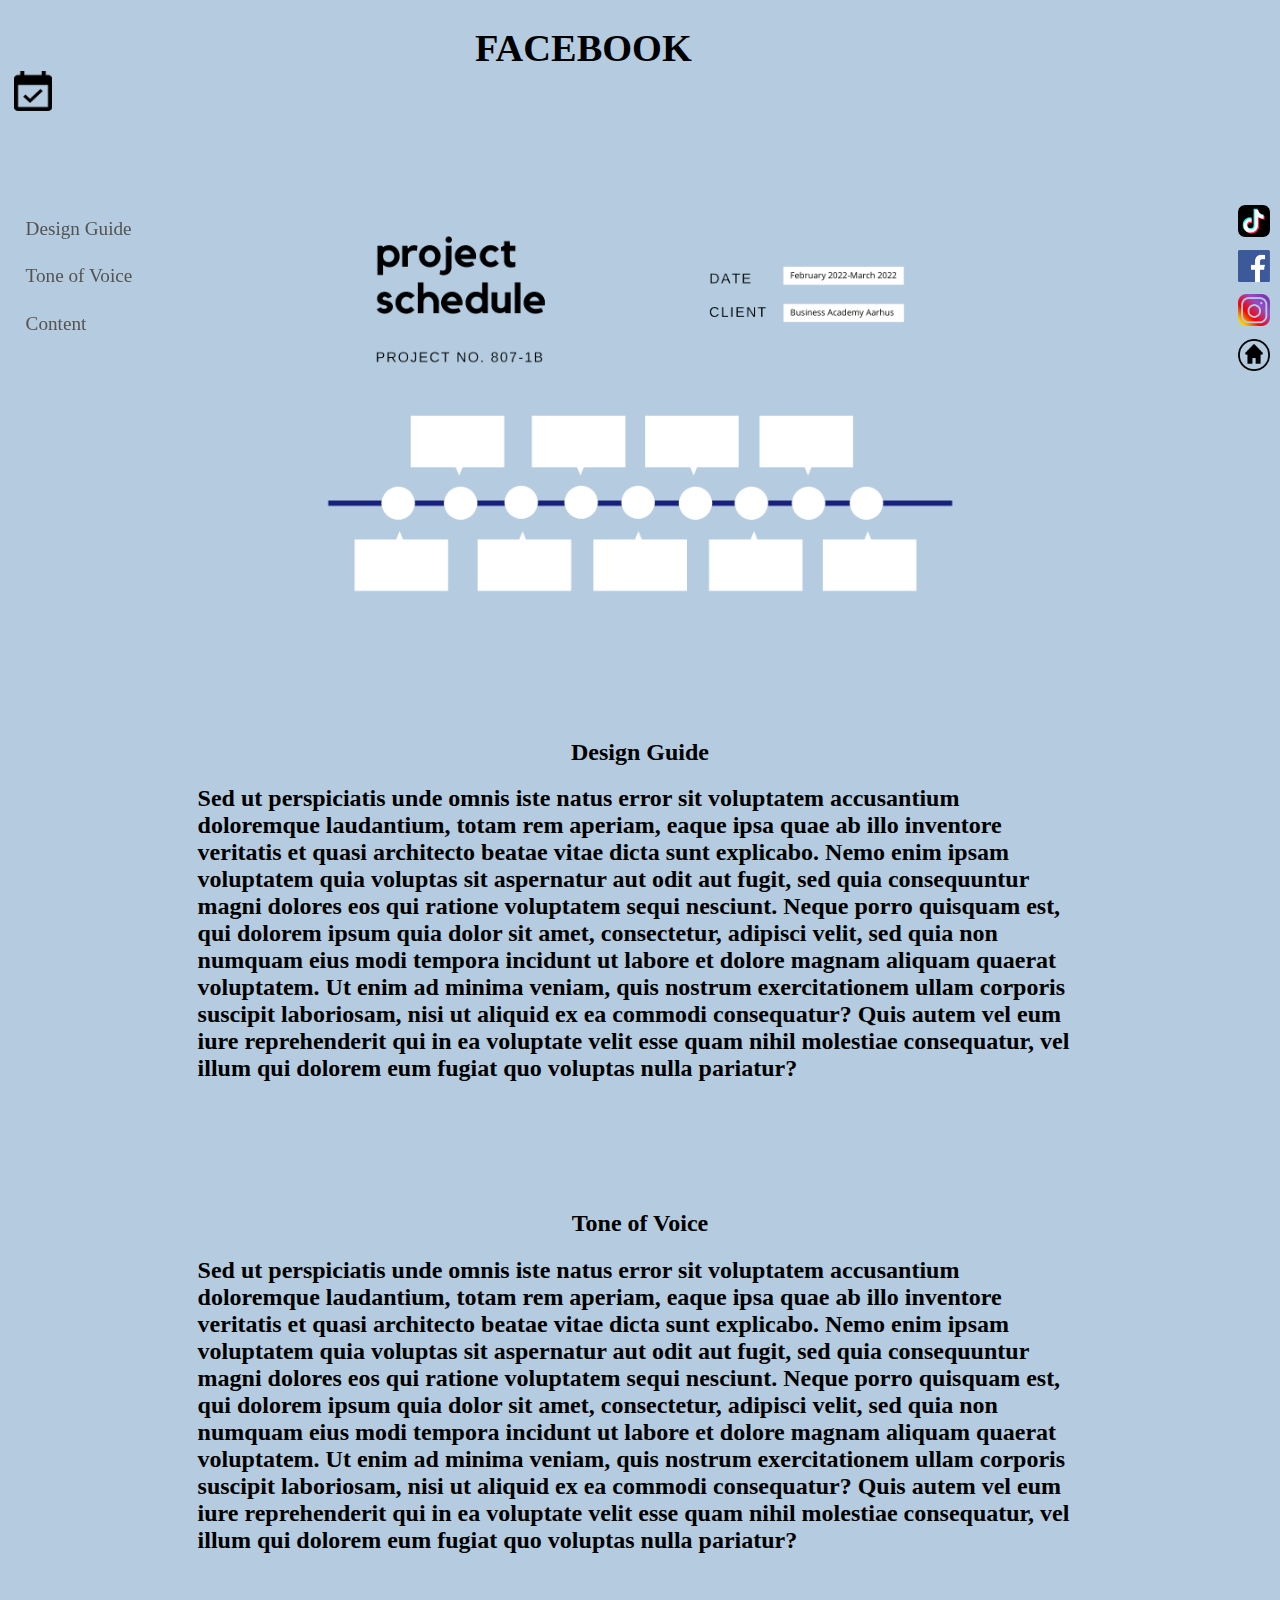
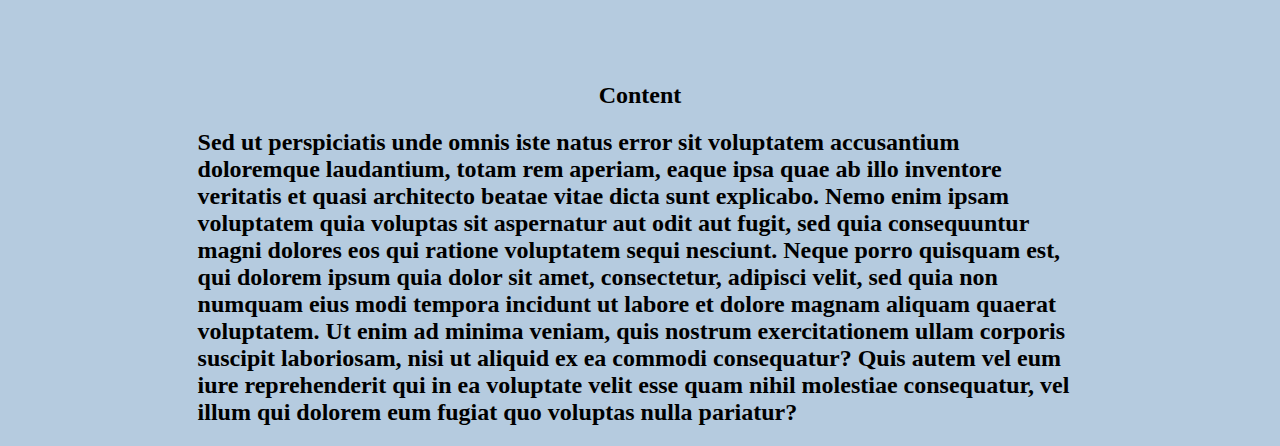
==== facebook.html @ 1687697a "f" ====
<!DOCTYPE html>
<html lang="en">
<head>
    <meta charset="UTF-8">
    <meta http-equiv="X-UA-Compatible" content="IE=edge">
    <meta name="viewport" content="width=device-width, initial-scale=1.0">
    <link rel="stylesheet" href="styles.css">    
    <link rel="stylesheet" href="./Calendar/src/calendarjs.css">
    <title>  FACEBOOK </title>
</head>
<body>
    <nav class="subnav">
        
        <h2 class="title" >FACEBOOK</h2>
    </nav>
    <button id="myBtn" class="calBtn"><img src="./images/calendar1.0.png" alt="Calendar Button" width="38" height="40"></img></button>
    <main>

        <div class="sidenav">
            <a href="#designguide">Design Guide</a>
            <a href="#toneofvoice">Tone of Voice</a>
            <a href="#content">Content</a>
        </div>

        <section id="navbar" class="subnavMainRight">
            <div class="selectorMenuMain">
                <a href="./main.html"><img src="./images/home-button.png" alt="TikTok" width="32" height="32"></a>
                <a href="./instagram.html"><img src="./images/Instagram.png" alt="Instagram" width="32" height="32"></img></a>
                <a href="./facebook.html"><img src="./images/facebook.png" alt="Facebook" width="32" height="32"></img></a>
                <a href="./tiktok.html"><img src="./images/Tiktok.png" alt="TikTok" width="32" height="32"></img></a>                
            </div>
        </section>

        <img class="schedule" src="images/schedule.png" alt="schedule">

        <div id="designguide"> 
            <h2 class="paragraph">Design Guide</h2> 
            <h2>Sed ut perspiciatis unde omnis iste natus error sit voluptatem accusantium doloremque laudantium, totam rem aperiam, eaque ipsa quae ab illo inventore veritatis et quasi architecto beatae vitae dicta sunt explicabo. Nemo enim ipsam voluptatem quia voluptas sit aspernatur aut odit aut fugit, sed quia consequuntur magni dolores eos qui ratione voluptatem sequi nesciunt. Neque porro quisquam est, qui dolorem ipsum quia dolor sit amet, consectetur, adipisci velit, sed quia non numquam eius modi tempora incidunt ut labore et dolore magnam aliquam quaerat voluptatem. Ut enim ad minima veniam, quis nostrum exercitationem ullam corporis suscipit laboriosam, nisi ut aliquid ex ea commodi consequatur? Quis autem vel eum iure reprehenderit qui in ea voluptate velit esse quam nihil molestiae consequatur, vel illum qui dolorem eum fugiat quo voluptas nulla pariatur?</h2>

        </div>


        <div id="toneofvoice">  
            <h2 class="paragraph">Tone of Voice</h2>
            <h2>Sed ut perspiciatis unde omnis iste natus error sit voluptatem accusantium doloremque laudantium, totam rem aperiam, eaque ipsa quae ab illo inventore veritatis et quasi architecto beatae vitae dicta sunt explicabo. Nemo enim ipsam voluptatem quia voluptas sit aspernatur aut odit aut fugit, sed quia consequuntur magni dolores eos qui ratione voluptatem sequi nesciunt. Neque porro quisquam est, qui dolorem ipsum quia dolor sit amet, consectetur, adipisci velit, sed quia non numquam eius modi tempora incidunt ut labore et dolore magnam aliquam quaerat voluptatem. Ut enim ad minima veniam, quis nostrum exercitationem ullam corporis suscipit laboriosam, nisi ut aliquid ex ea commodi consequatur? Quis autem vel eum iure reprehenderit qui in ea voluptate velit esse quam nihil molestiae consequatur, vel illum qui dolorem eum fugiat quo voluptas nulla pariatur?</h2>

        </div>


        <div id="content"> 
            <h2 class="paragraph">Content</h2>
            <h2>Sed ut perspiciatis unde omnis iste natus error sit voluptatem accusantium doloremque laudantium, totam rem aperiam, eaque ipsa quae ab illo inventore veritatis et quasi architecto beatae vitae dicta sunt explicabo. Nemo enim ipsam voluptatem quia voluptas sit aspernatur aut odit aut fugit, sed quia consequuntur magni dolores eos qui ratione voluptatem sequi nesciunt. Neque porro quisquam est, qui dolorem ipsum quia dolor sit amet, consectetur, adipisci velit, sed quia non numquam eius modi tempora incidunt ut labore et dolore magnam aliquam quaerat voluptatem. Ut enim ad minima veniam, quis nostrum exercitationem ullam corporis suscipit laboriosam, nisi ut aliquid ex ea commodi consequatur? Quis autem vel eum iure reprehenderit qui in ea voluptate velit esse quam nihil molestiae consequatur, vel illum qui dolorem eum fugiat quo voluptas nulla pariatur?</h2> 

        </div>

        

    </main>


    <div id="myModal" class="modal">

        <!-- Modal content -->
        <div class="modal-content">
          <div class="modal-header">
            <span class="close">&times;</span>
            <h2>Event Calendar</h2>
          </div>
          <div class="modal-body">
              <img src="./images/calendarpng.png" alt="calendarplan" style="max-width: 100%; padding-bottom: 100px;"></img>
          </div>
        </div>
      
      </div>
    <script src="./script.js"></script> 
</body>
</html>
---- styles.css ----
/* Main Menu */
.selectionMenu{
    display: flex;
    margin-top: 100px;
}

.mainTitle{
    text-align: center;
}

.textBox{
    background-color: blue;
    width: 70%;
    margin-left: auto;
    margin-right: auto;
    margin-top: 10vw;
}
.content{
    text-align: center;
}

.subnavMainRight { 
    height: 100%;
    position: fixed;
    z-index: 1;
    top: 0;
    right: 10px;
    overflow-x: hidden;
    margin-top: 15vw;
}
.selectorMenuMain {
    display: flex;
    flex-direction: column-reverse;
}
.subnavMainRight a {
  margin-top: 1vw;
  color: #535353;
  display: block;
  max-width: 32px;
  max-height: 32px;
}
.calBtn {
  border: none;
  text-decoration: none;
  display: inline-block;
  cursor: pointer;
  background-color: rgb(181, 203, 223);
}
.subnavMainRight a:hover {
  background-color: #691919;
}
/* --------- */

/* Modal Box */
.modal {
    display: none; /* Hidden by default */
    position: fixed; /* Stay in place */
    z-index: 1; /* Sit on top */
    padding-top: 100px; /* Location of the box */
    left: 0;
    top: 0;
    width: 100%; /* Full width */
    height: 100%; /* Full height */
    overflow: auto; /* Enable scroll if needed */
    background-color: rgb(0,0,0); /* Fallback color */
    background-color: rgba(0,0,0,0.4); /* Black w/ opacity */
  }
  
  /* Modal Content */
  .modal-content {
    position: relative;
    background-color: #fefefe;
    margin: auto;
    padding: 0;
    border: 1px solid #888;
    width: 80%;
    box-shadow: 0 4px 8px 0 rgba(0,0,0,0.2),0 6px 20px 0 rgba(0,0,0,0.19);
    -webkit-animation-name: animatetop;
    -webkit-animation-duration: 0.4s;
    animation-name: animatetop;
    animation-duration: 0.4s
  }
  
  /* Add Animation */
  @-webkit-keyframes animatetop {
    from {top:-300px; opacity:0} 
    to {top:0; opacity:1}
  }
  
  @keyframes animatetop {
    from {top:-300px; opacity:0}
    to {top:0; opacity:1}
  }
  
  /* The Close Button */
  .close {
    color: white;
    float: right;
    font-size: 28px;
    font-weight: bold;
  }
  
  .close:hover,
  .close:focus {
    color: #000;
    text-decoration: none;
    cursor: pointer;
  }
  
  .modal-header {
    padding: 2px 16px;
    background-color: #5cb85c;
    color: white;
  }
  
  .modal-body {padding: 2px 16px;}
  
  .modal-footer {
    padding: 2px 16px;
    background-color: #5cb85c;
    color: white;
  }
/* --------- */
/* TEMPLATE SOME */

 body{
    background-color: rgb(181, 203, 223);
}
.subnav {
    display: flex;
    width: 87%;
    margin-left: 2vw;
    margin-top: 2vw;
}

.title {
    margin: auto;
    font-size: 3vw;
}

.icon {
    position: fixed;
}

.schedule {
    width: 50%;
    margin-left: auto;
    margin-right: auto;
    display: block;
    margin-top: 9vw;
}

.paragraph {
    text-align: center;
}

#designguide {
    width: 70%;
    margin-left: auto;
    margin-right: auto;
    margin-top: 10vw;
}

#toneofvoice {
    width: 70%;
    margin-left: auto;
    margin-right: auto;
    margin-top: 10vw;
}

#content {
    width: 70%;
    margin-left: auto;
    margin-right: auto;
    margin-top: 10vw;
}

/* TEMPLATE SOME */




/* SIDENAV */

.sidenav {
    height: 100%;
    position: fixed;
    z-index: 1;
    top: 0;
    left: 0;
    overflow-x: hidden;
    margin-top: 15vw;
  }
  
  .sidenav a {
    padding-top: 2vw;
    padding-left: 2vw;
    text-decoration: none;
    font-size: 1.5vw;
    color: #535353;
    display: block;
  }
  
  .sidenav a:hover {
    color: #f1f1f1;
  }

  /* SIDENAV */
---- Calendar/src/calendarjs.css ----
/*
 * Calendar.js Library v1.4.1
 *
 * Copyright 2021 Bunoon
 * Released under the GNU AGPLv3 license
 */
div.calendar,
div.calendar-tooltip,
div.calendar-tooltip-event,
div.calendar-drop-down-menu,
div.calendar-dialog,
div.calendar-dialog input,
div.calendar-dialog textarea {
  font-family: 'Montserrat', sans-serif;
}

@media screen and (min-width: 451px) {
  div.calendar,
  div.calendar-tooltip,
  div.calendar-tooltip-event,
  div.calendar-drop-down-menu,
  div.calendar-dialog,
  div.calendar-dialog input,
  div.calendar-dialog textarea {
    font-size: 0.9rem;
  }
}

@media screen and (max-width: 450px) {
  div.calendar,
  div.calendar-tooltip,
  div.calendar-tooltip-event,
  div.calendar-drop-down-menu,
  div.calendar-dialog,
  div.calendar-dialog input,
  div.calendar-dialog textarea {
    font-size: 0.7rem;
  }
}

div.calendar div.overlay-shown,
div.calendar-tooltip div.overlay-shown,
div.calendar-tooltip-event div.overlay-shown,
div.calendar-drop-down-menu div.overlay-shown,
div.calendar-dialog div.overlay-shown,
div.calendar-dialog input div.overlay-shown,
div.calendar-dialog textarea div.overlay-shown {
  top: 0 !important;
  visibility: visible !important;
}

div.calendar span.light-title-bar-text,
div.calendar-tooltip span.light-title-bar-text,
div.calendar-tooltip-event span.light-title-bar-text,
div.calendar-drop-down-menu span.light-title-bar-text,
div.calendar-dialog span.light-title-bar-text,
div.calendar-dialog input span.light-title-bar-text,
div.calendar-dialog textarea span.light-title-bar-text {
  font-weight: 300 !important;
}

div.disabled-background {
  top: 0;
  left: 0;
  height: 100%;
  width: 100%;
  z-index: 1000;
  position: fixed;
  background-color: #000000;
  background-color: rgba(0, 0, 0, 0.3);
}

div.disabled-area {
  top: 0;
  left: 0;
  height: 100%;
  width: 100%;
  z-index: 1000;
  position: absolute;
  background-color: #000000;
  background-color: rgba(0, 0, 0, 0.3);
  display: none;
}

div.full-screen-view {
  top: 0;
  left: 0;
  height: 100%;
  width: 100%;
  z-index: 500;
  position: fixed !important;
  border-radius: 0 !important;
  border: none !important;
}

@media screen and (min-width: 451px) {
  div.full-screen-view div.row {
    height: calc((100% - ((1px * 10) + ((10px * 4) + (0.9rem * 2)))) / 6);
  }
}

@media screen and (max-width: 450px) {
  div.full-screen-view div.row {
    height: calc((100% - ((1px * 10) + ((10px * 3) + (0.7rem * 2)))) / 6);
  }
}

div.full-screen-view div.header-days {
  height: auto !important;
}

div.full-screen-view div.plus-x-events {
  display: none !important;
}

div.calendar-date-picker {
  position: relative;
}

div.calendar-date-picker div.calendar-hidden {
  display: none;
}

div.calendar-date-picker div.calendar-shown {
  display: block;
}

div.calendar-date-picker div.calendar {
  font-size: 0.7rem !important;
  position: absolute;
  width: 300px;
  z-index: 1000;
  -webkit-box-shadow: 4px 4px 4px #282828;
          box-shadow: 4px 4px 4px #282828;
}

div.calendar-date-picker div.calendar div.cell {
  padding: 5px !important;
}

div.calendar-date-picker div.calendar div.days div.cell-today {
  background-color: #282828 !important;
  color: #F5F5F5 !important;
}

div.calendar-date-picker div.calendar div.days div.cell:hover {
  cursor: pointer;
  background-color: #a7a7a7;
  -webkit-transition: all 0.3s;
  transition: all 0.3s;
}

div.calendar-date-picker div.calendar div.days div.cell:active {
  -webkit-transition: all .2s;
  transition: all .2s;
  cursor: pointer;
  opacity: 0.4;
}

div.calendar-date-picker div.ib-arrow-expand-left-right-icon {
  display: none !important;
}

/*
    -------------------------------------------------------------------------
    Calendar.js - Layout
    -------------------------------------------------------------------------
*/
div.calendar {
  -moz-user-select: none;
  -webkit-user-select: none;
  -ms-user-select: none;
  -o-user-select: none;
  user-select: none;
  cursor: default;
  border-radius: 0.25rem;
  overflow: hidden;
  width: 100%;
  min-width: 260px;
  border: 1px solid #282828;
  position: relative;
}

div.calendar sup {
  font-size: xx-small;
}

div.calendar p {
  margin-bottom: 0;
}

div.calendar div.focused-event {
  -webkit-animation: focused-event-effect 2s infinite;
          animation: focused-event-effect 2s infinite;
}

div.calendar div.header-days {
  font-weight: 900 !important;
  background-color: #E0E0E0 !important;
  color: #282828 !important;
  text-transform: uppercase;
}

div.calendar div.weekend-day {
  background-color: #E0E0E0;
}

div.calendar div.drag-over {
  background-color: rgba(135, 206, 250, 0.4) !important;
  -webkit-transition: all 0.2s;
  transition: all 0.2s;
}

div.calendar div.no-events-available-text {
  position: absolute;
  left: 50%;
  top: 50%;
  -webkit-transform: translate(-50%, -50%);
          transform: translate(-50%, -50%);
  text-align: center;
  width: 100%;
  max-width: 300px;
}

div.calendar div.no-events-available-text p {
  margin-top: 0;
  margin-bottom: 10px;
}

div.calendar span.link {
  text-decoration: underline !important;
  color: #2471A3 !important;
}

div.calendar span.link:hover {
  -webkit-transition: all 0.3s;
  transition: all 0.3s;
  cursor: pointer;
  opacity: 0.6;
}

div.calendar span.link:active {
  -webkit-transition: all .2s;
  transition: all .2s;
  cursor: pointer;
  opacity: 0.4;
}

div.calendar div.row {
  border-bottom: 1px solid #B0B0B0;
  display: -ms-flexbox;
  display: -webkit-box;
  display: flex;
  -ms-flex-wrap: nowrap;
  flex-wrap: nowrap;
  font-weight: 300;
  background-color: #F5F5F5;
  color: #282828;
}

div.calendar div.row div.cell-1 {
  width: calc(100% - (20px + 1px));
}

div.calendar div.row div.cell-2 {
  width: calc(100% - (20px + 1px) / 2);
}

div.calendar div.row div.cell-3 {
  width: calc(100% - (20px + 1px) / 3);
}

div.calendar div.row div.cell-4 {
  width: calc(100% - (20px + 1px) / 4);
}

div.calendar div.row div.cell-5 {
  width: calc(100% - (20px + 1px) / 5);
}

div.calendar div.row div.cell-6 {
  width: calc(100% - (20px + 1px) / 6);
}

div.calendar div.row div.cell-7 {
  width: calc(100% - (20px + 1px) / 7);
}

div.calendar div.row div.scrollY {
  overflow-y: auto !important;
}

div.calendar div.row div.cell {
  display: inline-block;
  text-align: center;
  border-right: 1px solid #B0B0B0;
  position: relative;
  overflow: hidden;
  color: #282828;
}

@media screen and (min-width: 451px) {
  div.calendar div.row div.cell {
    padding: 10px;
  }
}

@media screen and (max-width: 450px) {
  div.calendar div.row div.cell {
    padding: 5px;
  }
}

div.calendar div.row div.cell span {
  display: inline-block;
  padding: 4px;
  padding-left: 0px;
  padding-right: 0px;
  border-radius: 0.25rem;
}

div.calendar div.row div.cell span.day-muted {
  opacity: 0.3;
}

div.calendar div.row div.cell span.today, div.calendar div.row div.cell span.first-day {
  padding-left: 7px;
  padding-right: 7px;
}

div.calendar div.row div.cell span.today {
  background-color: #282828 !important;
  color: #F5F5F5 !important;
}

div.calendar div.row div.cell span.first-day {
  background-color: #C8C8C8;
  color: #282828;
}

div.calendar div.row div.cell span.holiday, div.calendar div.row div.cell span.holiday-link, div.calendar div.row div.cell span.month-name, div.calendar div.row div.cell span.blank {
  display: block;
  font-size: xx-small;
}

div.calendar div.row div.cell span.month-name:hover, div.calendar div.row div.cell span.holiday-link:hover {
  text-decoration: underline;
  cursor: pointer;
}

div.calendar div.row div.cell span.blank {
  padding: 0 !important;
}

div.calendar div.row div.cell:last-child {
  border-right: none;
}

@media screen and (min-width: 451px) {
  div.calendar div.row div.cell:hover div.ib-arrow-expand-left-right-icon {
    display: block;
  }
}

@media screen and (max-width: 450px) {
  div.calendar div.row div.cell:hover div.ib-arrow-expand-left-right-icon {
    display: none;
  }
}

div.calendar div.row:last-child {
  border-bottom: none;
}

div.calendar div.ib-arrow-expand-left-right-icon {
  animation: fade-in-effect ease 2s;
  -webkit-animation: fade-in-effect ease 2s;
  -moz-animation: fade-in-effect ease 2s;
  -o-animation: fade-in-effect ease 2s;
  -ms-animation: fade-in-effect ease 2s;
  position: absolute;
  right: 5px;
  top: 5px;
  display: none;
}

/*
    -------------------------------------------------------------------------
    Calendar.js - Layout - Date Header
    -------------------------------------------------------------------------
*/
div.calendar div.header-date {
  font-weight: 900;
  background-color: #282828;
  color: #F5F5F5;
  text-align: center;
  padding-top: 10px;
  padding-bottom: 10px;
  padding-left: 5px;
  padding-right: 5px;
  position: relative;
}

div.calendar div.header-date div.title-container {
  display: inline;
  position: relative;
}

div.calendar div.header-date div.title-container span {
  white-space: nowrap;
  overflow: hidden;
}

div.calendar div.header-date div.title-container span:hover {
  -webkit-transition: all 0.3s;
  transition: all 0.3s;
  cursor: pointer;
  opacity: 0.6;
}

div.calendar div.header-date div.title-container span:active {
  -webkit-transition: all .2s;
  transition: all .2s;
  cursor: pointer;
  opacity: 0.4;
}

div.calendar div.header-date div.title-container div.years-drop-down {
  animation: fade-in-effect ease 0.5s;
  -webkit-animation: fade-in-effect ease 0.5s;
  -moz-animation: fade-in-effect ease 0.5s;
  -o-animation: fade-in-effect ease 0.5s;
  -ms-animation: fade-in-effect ease 0.5s;
  position: absolute;
  width: 240px;
  height: 200px;
  border: 1px solid #282828;
  left: 50%;
  -webkit-transform: translate(-50%);
          transform: translate(-50%);
  background-color: #F5F5F5;
  border-radius: 0.25rem;
  z-index: 1500;
  display: none;
  overflow: hidden;
  font-weight: 500;
}

@media screen and (min-width: 451px) {
  div.calendar div.header-date div.title-container div.years-drop-down {
    top: calc(10px + 0.9rem);
  }
}

@media screen and (max-width: 450px) {
  div.calendar div.header-date div.title-container div.years-drop-down {
    top: calc(10px + 0.7rem);
  }
}

div.calendar div.header-date div.title-container div.years-drop-down div.contents {
  white-space: pre-line;
  -ms-word-break: break-all;
  word-break: break-all;
  overflow-x: hidden;
  overflow-y: auto;
  width: inherit;
  height: inherit;
  margin-left: 0 !important;
  margin-right: 0 !important;
  margin-top: 0 !important;
  padding: 0 !important;
  background-color: #F5F5F5 !important;
}

div.calendar div.header-date div.title-container div.years-drop-down div.contents div.year {
  display: inline-block;
  color: #282828;
  font-size: 0.75rem;
  margin-right: 5px;
  width: calc(25% - 17px);
  text-align: center;
  margin-top: 5px;
  margin-bottom: 5px;
  border-radius: 0.25rem;
  padding: 3px;
}

div.calendar div.header-date div.title-container div.years-drop-down div.contents div.year:hover {
  background-color: #282828;
  color: #F5F5F5;
  cursor: pointer;
  -webkit-transition: all 0.3s;
  transition: all 0.3s;
}

div.calendar div.header-date div.title-container div.years-drop-down div.contents div.year:active {
  -webkit-transition: all .2s;
  transition: all .2s;
  cursor: pointer;
  opacity: 0.4;
}

div.calendar div.header-date div.title-container div.years-drop-down div.contents div.year-selected {
  background-color: #282828;
  color: #F5F5F5;
}

div.calendar div.header-date div.title-container div.years-drop-down div.contents div.year-has-events {
  background-color: #DCDCDC;
  color: #282828;
}

div.calendar div.header-date div {
  margin-left: 5px;
  margin-right: 5px;
}

div.calendar div.header-date div.ib-arrow-left-full,
div.calendar div.header-date div.ib-pin,
div.calendar div.header-date div.ib-refresh,
div.calendar div.header-date div.ib-search,
div.calendar div.header-date div.ib-octagon-hollow {
  float: left;
}

div.calendar div.header-date div.ib-close,
div.calendar div.header-date div.ib-hamburger,
div.calendar div.header-date div.ib-eye,
div.calendar div.header-date div.ib-arrow-down-full-line,
div.calendar div.header-date div.ib-plus,
div.calendar div.header-date div.ib-arrow-right-full,
div.calendar div.header-date div.ib-arrow-expand-left-right,
div.calendar div.header-date div.ib-arrow-contract-left-right {
  float: right;
}

@media screen and (min-width: 451px) {
  div.calendar div.header-date div.ib-refresh,
  div.calendar div.header-date div.ib-search,
  div.calendar div.header-date div.ib-hamburger,
  div.calendar div.header-date div.ib-eye,
  div.calendar div.header-date div.ib-arrow-down-full-line,
  div.calendar div.header-date div.ib-octagon-hollow {
    display: inline-block;
  }
}

@media screen and (max-width: 450px) {
  div.calendar div.header-date div.ib-refresh,
  div.calendar div.header-date div.ib-search,
  div.calendar div.header-date div.ib-hamburger,
  div.calendar div.header-date div.ib-eye,
  div.calendar div.header-date div.ib-arrow-down-full-line,
  div.calendar div.header-date div.ib-octagon-hollow {
    display: none !important;
  }
}

/*
    -------------------------------------------------------------------------
    Calendar.js - Day Events
    -------------------------------------------------------------------------
*/
div.calendar div.row div.cell div.event {
  border-radius: 0.25rem;
  background-color: #484848;
  padding: 3px;
  color: #F5F5F5;
  margin-top: 5px;
  margin-bottom: 5px;
  border-left: 7px solid #282828;
  white-space: nowrap;
  overflow: hidden;
  text-overflow: ellipsis;
}

@media screen and (min-width: 451px) {
  div.calendar div.row div.cell div.event {
    font-size: 0.7rem !important;
  }
}

@media screen and (max-width: 450px) {
  div.calendar div.row div.cell div.event {
    font-size: 0.5rem !important;
  }
}

div.calendar div.row div.cell div.event:last-child {
  margin-bottom: 0;
}

div.calendar div.row div.cell div.event div.ib-refresh-small {
  margin-right: 5px;
}

div.calendar div.row div.cell div.event-circle {
  display: inline-block;
  border-radius: 50% !important;
  border-left: none !important;
  height: 5px;
  width: 5px;
  margin-left: 2.5px;
  margin-right: 2.5px;
}

div.calendar div.row div.cell div.event-circle:last-child {
  margin-bottom: 5;
}

div.calendar div.row div.cell div.expired {
  opacity: 0.7;
}

div.calendar div.row div.cell div.all-day {
  background-color: #1b3752 !important;
}

div.calendar div.row div.cell div.plus-x-events {
  font-size: smaller;
  text-align: center;
  margin-top: 10px;
}

div.calendar div.row div.cell div.plus-x-events:hover {
  -webkit-transition: all 0.3s;
  transition: all 0.3s;
  cursor: pointer;
  opacity: 0.6;
  text-decoration: underline;
}

div.calendar div.row div.cell div.plus-x-events:active {
  -webkit-transition: all .2s;
  transition: all .2s;
  cursor: pointer;
  opacity: 0.4;
}

/*
    -------------------------------------------------------------------------
    Calendar.js - Full Day View
    -------------------------------------------------------------------------
*/
div.calendar div.full-day-view {
  top: -100%;
  left: 0;
  height: 100%;
  width: 100%;
  position: absolute;
  z-index: 2;
  background-color: #F5F5F5;
  -webkit-transition: all 0.3s;
  transition: all 0.3s;
  visibility: hidden;
}

div.calendar div.full-day-view div.ib-search {
  float: right !important;
}

div.calendar div.full-day-view span.holiday {
  font-weight: 300 !important;
}

div.calendar div.full-day-view div.title-bar {
  width: calc(100% - 10px - 5px);
  display: inline-block;
  padding-top: 10px;
  padding-bottom: 10px;
  padding-left: 10px;
  padding-right: 5px;
  background-color: #282828;
  color: #F5F5F5;
}

div.calendar div.full-day-view div.title-bar div {
  margin-left: 5px;
  margin-right: 5px;
}

div.calendar div.full-day-view div.title-bar div.title {
  font-weight: 900 !important;
  float: left;
  margin-left: 0;
}

div.calendar div.full-day-view div.title-bar div.ib-arrow-down-full-line,
div.calendar div.full-day-view div.title-bar div.ib-plus,
div.calendar div.full-day-view div.title-bar div.ib-close,
div.calendar div.full-day-view div.title-bar div.ib-arrow-left-full,
div.calendar div.full-day-view div.title-bar div.ib-arrow-right-full,
div.calendar div.full-day-view div.title-bar div.ib-arrow-expand-left-right,
div.calendar div.full-day-view div.title-bar div.ib-arrow-contract-left-right,
div.calendar div.full-day-view div.title-bar div.ib-pin {
  float: right;
}

@media screen and (min-width: 451px) {
  div.calendar div.full-day-view div.title-bar div.ib-arrow-down-full-line,
  div.calendar div.full-day-view div.title-bar div.ib-arrow-left-full,
  div.calendar div.full-day-view div.title-bar div.ib-arrow-right-full,
  div.calendar div.full-day-view div.title-bar div.ib-arrow-expand-left-right,
  div.calendar div.full-day-view div.title-bar div.ib-arrow-contract-left-right {
    display: inline-block;
  }
}

@media screen and (max-width: 450px) {
  div.calendar div.full-day-view div.title-bar div.ib-arrow-down-full-line,
  div.calendar div.full-day-view div.title-bar div.ib-arrow-left-full,
  div.calendar div.full-day-view div.title-bar div.ib-arrow-right-full,
  div.calendar div.full-day-view div.title-bar div.ib-arrow-expand-left-right,
  div.calendar div.full-day-view div.title-bar div.ib-arrow-contract-left-right {
    display: none !important;
  }
}

div.calendar div.full-day-view div.contents {
  display: inline-block;
  position: relative;
  overflow-x: hidden;
  overflow-y: auto;
  width: 100%;
  padding: 0 !important;
}

div.calendar div.full-day-view div.contents div.content-events-all-day {
  position: relative;
  border-bottom: 1px solid #282828;
  overflow: hidden;
}

div.calendar div.full-day-view div.contents div.content-events-all-day div.all-day-text {
  width: 70px;
  padding: 10px;
  background-color: #F5F5F5;
  color: #282828;
  border-right: 1px solid #282828;
  position: absolute;
  left: 0;
  top: 0;
  height: 100%;
}

div.calendar div.full-day-view div.contents div.content-events-all-day div.event {
  position: static !important;
  margin-left: 100px !important;
  margin-top: 10px;
  margin-bottom: 10px;
}

div.calendar div.full-day-view div.contents div.contents-events {
  position: relative;
}

div.calendar div.full-day-view div.contents div.contents-events div.time-arrow {
  position: absolute;
  width: calc(100% - 70px - (10px * 2) - 1px);
  left: 91px;
  top: 0;
  z-index: 10;
  height: 12px;
  display: none;
}

div.calendar div.full-day-view div.contents div.contents-events div.time-arrow div.arrow-left {
  width: 0;
  height: 0;
  border-top: 6px solid transparent;
  border-bottom: 6px solid transparent;
  border-right: 12px solid #2471A3;
}

div.calendar div.full-day-view div.contents div.contents-events div.time-arrow div.line {
  background-color: #2471A3;
  position: absolute;
  left: 12px;
  top: 3px;
  height: 6px;
  width: 100%;
}

div.calendar div.full-day-view div.contents div.contents-events div.hour {
  background-color: #F5F5F5;
  border-bottom: 1px solid #282828;
  position: relative;
}

div.calendar div.full-day-view div.contents div.contents-events div.hour:before {
  border-bottom: 1px dashed #A8A8A8;
  width: calc(100% - (70px + 20px));
  height: 54px;
  content: '';
  display: block;
  position: absolute;
  top: 0;
  left: 90px;
}

div.calendar div.full-day-view div.contents div.contents-events div.hour div.hour-text {
  width: 70px;
  height: 35px;
  padding: 10px;
  background-color: #F5F5F5;
  color: #282828;
  border-right: 1px solid #282828;
}

div.calendar div.full-day-view div.contents div.contents-events div.hour div.hour-text:nth-child(odd) {
  background-color: #282828;
  color: #F5F5F5;
}

div.calendar div.full-day-view div.contents div.contents-events div.hour:nth-child(odd) {
  background-color: #E0E0E0;
}

div.calendar div.full-day-view div.contents div.contents-events div.hour:last-child {
  border-bottom: none;
}

@media screen and (min-width: 451px) {
  div.calendar div.full-day-view div.contents {
    height: calc(100% - ((10px * 2) + 0.9rem));
  }
}

@media screen and (max-width: 450px) {
  div.calendar div.full-day-view div.contents {
    height: calc(100% - ((10px * 2) + 0.7rem));
  }
}

div.calendar div.full-day-view div.contents div.expired {
  opacity: 0.7;
}

div.calendar div.full-day-view div.contents div.all-day {
  background-color: #1b3752 !important;
}

div.calendar div.full-day-view div.contents div.event {
  white-space: pre-line;
  -ms-word-break: break-all;
  word-break: break-all;
  border-radius: 0.25rem;
  background-color: #484848;
  padding: 10px;
  color: #F5F5F5;
  margin-bottom: 10px;
  margin-left: 10px;
  margin-right: 10px;
  border-left: 7px solid #282828;
}

div.calendar div.full-day-view div.contents div.event div {
  margin-bottom: 5px;
}

div.calendar div.full-day-view div.contents div.event div:last-child {
  margin-bottom: 0;
}

div.calendar div.full-day-view div.contents div.event div.title {
  font-weight: 900;
}

div.calendar div.full-day-view div.contents div.event div.date,
div.calendar div.full-day-view div.contents div.event div.duration,
div.calendar div.full-day-view div.contents div.event div.description,
div.calendar div.full-day-view div.contents div.event div.location,
div.calendar div.full-day-view div.contents div.event div.repeats {
  font-size: smaller;
  font-weight: 300;
}

div.calendar div.full-day-view div.contents div.event div.ib-refresh-medium {
  margin-right: 5px;
}

div.calendar div.full-day-view div.contents:last-child {
  margin-bottom: 0;
}

div.calendar div.full-day-view div.contents div.event {
  position: absolute;
  margin-left: 0;
  margin-right: 0;
  width: calc(100% - 70px - (10px * 6) - (10px / 2));
  left: 100px;
  overflow: hidden;
}

/*
    -------------------------------------------------------------------------
    Calendar.js - All Events View
    -------------------------------------------------------------------------
*/
div.calendar div.list-all-events-view {
  top: -100%;
  left: 0;
  height: 100%;
  width: 100%;
  position: absolute;
  z-index: 1;
  background-color: #F5F5F5;
  -webkit-transition: all 0.3s;
  transition: all 0.3s;
  visibility: hidden;
}

div.calendar div.list-all-events-view div.title-bar {
  width: calc(100% - 10px - 5px);
  display: inline-block;
  padding-top: 10px;
  padding-bottom: 10px;
  padding-left: 10px;
  padding-right: 5px;
  background-color: #282828;
  color: #F5F5F5;
}

div.calendar div.list-all-events-view div.title-bar div {
  margin-left: 5px;
  margin-right: 5px;
}

div.calendar div.list-all-events-view div.title-bar div.title {
  font-weight: 900 !important;
  float: left;
  margin-left: 0;
}

div.calendar div.list-all-events-view div.title-bar div.ib-arrow-down-full-line,
div.calendar div.list-all-events-view div.title-bar div.ib-plus,
div.calendar div.list-all-events-view div.title-bar div.ib-close,
div.calendar div.list-all-events-view div.title-bar div.ib-arrow-left-full,
div.calendar div.list-all-events-view div.title-bar div.ib-arrow-right-full,
div.calendar div.list-all-events-view div.title-bar div.ib-arrow-expand-left-right,
div.calendar div.list-all-events-view div.title-bar div.ib-arrow-contract-left-right,
div.calendar div.list-all-events-view div.title-bar div.ib-pin {
  float: right;
}

@media screen and (min-width: 451px) {
  div.calendar div.list-all-events-view div.title-bar div.ib-arrow-down-full-line,
  div.calendar div.list-all-events-view div.title-bar div.ib-arrow-left-full,
  div.calendar div.list-all-events-view div.title-bar div.ib-arrow-right-full,
  div.calendar div.list-all-events-view div.title-bar div.ib-arrow-expand-left-right,
  div.calendar div.list-all-events-view div.title-bar div.ib-arrow-contract-left-right {
    display: inline-block;
  }
}

@media screen and (max-width: 450px) {
  div.calendar div.list-all-events-view div.title-bar div.ib-arrow-down-full-line,
  div.calendar div.list-all-events-view div.title-bar div.ib-arrow-left-full,
  div.calendar div.list-all-events-view div.title-bar div.ib-arrow-right-full,
  div.calendar div.list-all-events-view div.title-bar div.ib-arrow-expand-left-right,
  div.calendar div.list-all-events-view div.title-bar div.ib-arrow-contract-left-right {
    display: none !important;
  }
}

div.calendar div.list-all-events-view div.ib-search {
  float: right !important;
}

div.calendar div.list-all-events-view div.contents {
  display: inline-block;
  padding: 10px;
  position: relative;
  overflow-x: hidden;
  overflow-y: auto;
  width: calc(100% - (10px * 2));
}

@media screen and (min-width: 451px) {
  div.calendar div.list-all-events-view div.contents {
    height: calc(100% - ((10px * 4) + 0.9rem) - 1px);
  }
}

@media screen and (max-width: 450px) {
  div.calendar div.list-all-events-view div.contents {
    height: calc(100% - ((10px * 4) + 0.7rem) - 1px);
  }
}

div.calendar div.list-all-events-view div.contents div.month {
  border-radius: 0.25rem;
  border: 1px solid #282828;
  overflow: hidden;
  margin-bottom: 10px;
}

div.calendar div.list-all-events-view div.contents div.month div.header {
  background-color: #282828;
  color: #F5F5F5;
  padding: 10px;
  font-weight: 900;
}

div.calendar div.list-all-events-view div.contents div.month div.header div.ib-arrow-expand-left-right,
div.calendar div.list-all-events-view div.contents div.month div.header div.ib-plus,
div.calendar div.list-all-events-view div.contents div.month div.header div.ib-close {
  float: right;
  margin-left: 10px;
}

div.calendar div.list-all-events-view div.contents div.month div.events {
  margin-top: 10px;
  margin-bottom: 10px;
}

div.calendar div.list-all-events-view div.contents div.month div.events div.expired {
  opacity: 0.7;
}

div.calendar div.list-all-events-view div.contents div.month div.events div.all-day {
  background-color: #1b3752 !important;
}

div.calendar div.list-all-events-view div.contents div.month div.events div.event {
  white-space: pre-line;
  -ms-word-break: break-all;
  word-break: break-all;
  border-radius: 0.25rem;
  background-color: #484848;
  padding: 10px;
  color: #F5F5F5;
  margin-bottom: 10px;
  margin-left: 10px;
  margin-right: 10px;
  border-left: 7px solid #282828;
}

div.calendar div.list-all-events-view div.contents div.month div.events div.event div {
  margin-bottom: 5px;
}

div.calendar div.list-all-events-view div.contents div.month div.events div.event div:last-child {
  margin-bottom: 0;
}

div.calendar div.list-all-events-view div.contents div.month div.events div.event div.title {
  font-weight: 900;
}

div.calendar div.list-all-events-view div.contents div.month div.events div.event div.date,
div.calendar div.list-all-events-view div.contents div.month div.events div.event div.duration,
div.calendar div.list-all-events-view div.contents div.month div.events div.event div.description,
div.calendar div.list-all-events-view div.contents div.month div.events div.event div.location,
div.calendar div.list-all-events-view div.contents div.month div.events div.event div.repeats {
  font-size: smaller;
  font-weight: 300;
}

div.calendar div.list-all-events-view div.contents div.month div.events div.event div.ib-refresh-medium {
  margin-right: 5px;
}

div.calendar div.list-all-events-view div.contents div.month div.events:last-child {
  margin-bottom: 0;
}

div.calendar div.list-all-events-view div.contents div.month:last-child {
  margin-bottom: 0 !important;
}

/*
    -------------------------------------------------------------------------
    Calendar.js - All Week Events View
    -------------------------------------------------------------------------
*/
div.calendar div.list-all-week-events-view {
  top: -100%;
  left: 0;
  height: 100%;
  width: 100%;
  position: absolute;
  z-index: 1;
  background-color: #F5F5F5;
  -webkit-transition: all 0.3s;
  transition: all 0.3s;
  visibility: hidden;
}

div.calendar div.list-all-week-events-view div.title-bar {
  width: calc(100% - 10px - 5px);
  display: inline-block;
  padding-top: 10px;
  padding-bottom: 10px;
  padding-left: 10px;
  padding-right: 5px;
  background-color: #282828;
  color: #F5F5F5;
}

div.calendar div.list-all-week-events-view div.title-bar div {
  margin-left: 5px;
  margin-right: 5px;
}

div.calendar div.list-all-week-events-view div.title-bar div.title {
  font-weight: 900 !important;
  float: left;
  margin-left: 0;
}

div.calendar div.list-all-week-events-view div.title-bar div.ib-arrow-down-full-line,
div.calendar div.list-all-week-events-view div.title-bar div.ib-plus,
div.calendar div.list-all-week-events-view div.title-bar div.ib-close,
div.calendar div.list-all-week-events-view div.title-bar div.ib-arrow-left-full,
div.calendar div.list-all-week-events-view div.title-bar div.ib-arrow-right-full,
div.calendar div.list-all-week-events-view div.title-bar div.ib-arrow-expand-left-right,
div.calendar div.list-all-week-events-view div.title-bar div.ib-arrow-contract-left-right,
div.calendar div.list-all-week-events-view div.title-bar div.ib-pin {
  float: right;
}

@media screen and (min-width: 451px) {
  div.calendar div.list-all-week-events-view div.title-bar div.ib-arrow-down-full-line,
  div.calendar div.list-all-week-events-view div.title-bar div.ib-arrow-left-full,
  div.calendar div.list-all-week-events-view div.title-bar div.ib-arrow-right-full,
  div.calendar div.list-all-week-events-view div.title-bar div.ib-arrow-expand-left-right,
  div.calendar div.list-all-week-events-view div.title-bar div.ib-arrow-contract-left-right {
    display: inline-block;
  }
}

@media screen and (max-width: 450px) {
  div.calendar div.list-all-week-events-view div.title-bar div.ib-arrow-down-full-line,
  div.calendar div.list-all-week-events-view div.title-bar div.ib-arrow-left-full,
  div.calendar div.list-all-week-events-view div.title-bar div.ib-arrow-right-full,
  div.calendar div.list-all-week-events-view div.title-bar div.ib-arrow-expand-left-right,
  div.calendar div.list-all-week-events-view div.title-bar div.ib-arrow-contract-left-right {
    display: none !important;
  }
}

div.calendar div.list-all-week-events-view div.ib-search {
  float: right !important;
}

div.calendar div.list-all-week-events-view div.contents {
  display: inline-block;
  padding: 10px;
  position: relative;
  overflow-x: hidden;
  overflow-y: auto;
  width: calc(100% - (10px * 2));
}

@media screen and (min-width: 451px) {
  div.calendar div.list-all-week-events-view div.contents {
    height: calc(100% - ((10px * 4) + 0.9rem) - 1px);
  }
}

@media screen and (max-width: 450px) {
  div.calendar div.list-all-week-events-view div.contents {
    height: calc(100% - ((10px * 4) + 0.7rem) - 1px);
  }
}

div.calendar div.list-all-week-events-view div.contents div.no-events-text {
  margin-top: 10px;
  margin-bottom: 10px;
  text-align: center;
}

div.calendar div.list-all-week-events-view div.contents div.day {
  border-radius: 0.25rem;
  border: 1px solid #282828;
  overflow: hidden;
  margin-bottom: 10px;
}

div.calendar div.list-all-week-events-view div.contents div.day div.header {
  background-color: #282828;
  color: #F5F5F5;
  padding: 10px;
  font-weight: 900;
}

div.calendar div.list-all-week-events-view div.contents div.day div.header div.ib-arrow-expand-left-right,
div.calendar div.list-all-week-events-view div.contents div.day div.header div.ib-plus,
div.calendar div.list-all-week-events-view div.contents div.day div.header div.ib-close {
  float: right;
  margin-left: 10px;
}

div.calendar div.list-all-week-events-view div.contents div.day div.header div.ib-close {
  display: none;
}

div.calendar div.list-all-week-events-view div.contents div.day div.events {
  margin-top: 10px;
  margin-bottom: 10px;
}

div.calendar div.list-all-week-events-view div.contents div.day div.events div.expired {
  opacity: 0.7;
}

div.calendar div.list-all-week-events-view div.contents div.day div.events div.all-day {
  background-color: #1b3752 !important;
}

div.calendar div.list-all-week-events-view div.contents div.day div.events div.event {
  white-space: pre-line;
  -ms-word-break: break-all;
  word-break: break-all;
  border-radius: 0.25rem;
  background-color: #484848;
  padding: 10px;
  color: #F5F5F5;
  margin-bottom: 10px;
  margin-left: 10px;
  margin-right: 10px;
  border-left: 7px solid #282828;
}

div.calendar div.list-all-week-events-view div.contents div.day div.events div.event div {
  margin-bottom: 5px;
}

div.calendar div.list-all-week-events-view div.contents div.day div.events div.event div:last-child {
  margin-bottom: 0;
}

div.calendar div.list-all-week-events-view div.contents div.day div.events div.event div.title {
  font-weight: 900;
}

div.calendar div.list-all-week-events-view div.contents div.day div.events div.event div.date,
div.calendar div.list-all-week-events-view div.contents div.day div.events div.event div.duration,
div.calendar div.list-all-week-events-view div.contents div.day div.events div.event div.description,
div.calendar div.list-all-week-events-view div.contents div.day div.events div.event div.location,
div.calendar div.list-all-week-events-view div.contents div.day div.events div.event div.repeats {
  font-size: smaller;
  font-weight: 300;
}

div.calendar div.list-all-week-events-view div.contents div.day div.events div.event div.ib-refresh-medium {
  margin-right: 5px;
}

div.calendar div.list-all-week-events-view div.contents div.day div.events:last-child {
  margin-bottom: 0;
}

div.calendar div.list-all-week-events-view div.contents div.day:last-child {
  margin-bottom: 0 !important;
}

/*
    -------------------------------------------------------------------------
    Calendar.js - Dialog - Event Editor
    -------------------------------------------------------------------------
*/
div.event-editor {
  width: calc(100% - (10px * 2));
  max-width: 420px;
  border-radius: 0.25rem;
  background-color: #F5F5F5;
  border: 1px solid #282828;
  position: fixed;
  display: none;
  -webkit-box-shadow: 4px 4px 4px #282828;
          box-shadow: 4px 4px 4px #282828;
  z-index: 1500;
  left: 50%;
  top: 50%;
  -webkit-transform: translate(-50%, -50%);
          transform: translate(-50%, -50%);
}

div.event-editor div.ib-close {
  float: right;
}

div.event-editor div.tab-content {
  height: 245px;
  margin-bottom: 20px;
}

div.event-editor div.view {
  position: relative;
}

div.event-editor div.view div.title-bar {
  -moz-user-select: none;
  -webkit-user-select: none;
  -ms-user-select: none;
  -o-user-select: none;
  user-select: none;
  cursor: default;
  background-color: #282828;
  color: #F5F5F5;
  padding: 10px;
  text-align: center;
  font-weight: 900;
}

div.event-editor div.view div.input-title-container {
  display: -webkit-box;
  display: -ms-flexbox;
  display: flex;
  margin-bottom: 10px;
}

div.event-editor div.view div.input-title-container input[type="text"] {
  -webkit-box-flex: 1;
      -ms-flex-positive: 1;
          flex-grow: 1;
  margin-bottom: 0 !important;
}

div.event-editor div.view div.input-title-container input[type="button"] {
  padding: .375rem .75rem;
  margin-left: 10px;
  line-height: 0;
}

div.event-editor div.view div.contents {
  padding: 10px;
}

div.event-editor div.view input:not([type="button"]),
div.event-editor div.view textarea {
  border: 1px solid #A8A8A8;
  border-radius: 0.25rem;
  outline: none;
  width: 100%;
  padding: .375rem .75rem;
  color: #282828;
  margin-bottom: 10px;
  background-color: #FFFFFF;
  -webkit-transition: all 0.3s;
  transition: all 0.3s;
}

div.event-editor div.view input:not([type="button"]):last-child,
div.event-editor div.view textarea:last-child {
  margin-bottom: 0;
}

div.event-editor div.view input:not([type="button"]):focus,
div.event-editor div.view textarea:focus {
  border: 1px solid #282828 !important;
  -webkit-box-shadow: 0 0 1pt 1pt #282828;
          box-shadow: 0 0 1pt 1pt #282828;
}

div.event-editor div.view input:not([type="button"]):not(:disabled):hover,
div.event-editor div.view textarea:not(:disabled):hover {
  border: 1px solid #282828;
}

div.event-editor div.view input:disabled {
  -moz-user-select: none;
  -webkit-user-select: none;
  -ms-user-select: none;
  -o-user-select: none;
  user-select: none;
  cursor: default;
  background-color: #F5F5F5;
}

div.event-editor div.view textarea {
  height: 90px;
  resize: none;
}

div.event-editor div.view p {
  -moz-user-select: none;
  -webkit-user-select: none;
  -ms-user-select: none;
  -o-user-select: none;
  user-select: none;
  cursor: default;
  margin: 0;
  margin-bottom: 8px;
}

div.event-editor div.view p.error {
  color: #C60000;
  display: none;
  margin-bottom: 20px;
}

div.event-editor div.view div.split input,
div.event-editor div.view div.split select,
div.event-editor div.view div.split div.split-contents,
div.event-editor div.view div.split p {
  width: calc(50% - (10px / 2));
  margin-right: 5px;
  margin-left: 5px;
  display: inline-block;
  vertical-align: top;
}

div.event-editor div.view div.split input:first-child,
div.event-editor div.view div.split select:first-child,
div.event-editor div.view div.split div.split-contents:first-child,
div.event-editor div.view div.split p:first-child {
  margin-left: 0;
}

div.event-editor div.view div.split input:last-child,
div.event-editor div.view div.split select:last-child,
div.event-editor div.view div.split div.split-contents:last-child,
div.event-editor div.view div.split p:last-child {
  margin-right: 0;
}

div.event-editor div.view div.split-margin {
  margin-left: 25px;
}

div.event-editor div.view input[type="button"] {
  -moz-user-select: none;
  -webkit-user-select: none;
  -ms-user-select: none;
  -o-user-select: none;
  user-select: none;
  cursor: default;
  display: inline-block;
  text-align: center;
  vertical-align: middle;
  border: none;
  padding: .255rem .55rem;
  line-height: 1.8;
  border-radius: 0.25rem;
  outline: 0;
  cursor: pointer;
}

div.event-editor div.view input[type="button"]:disabled {
  background-color: #A8A8A8 !important;
  cursor: default !important;
}

div.event-editor div.view input[type="button"].ok {
  color: #F5F5F5;
  background-color: #289345;
}

div.event-editor div.view input[type="button"].ok:not(:disabled):hover {
  -webkit-transition: all 0.3s;
  transition: all 0.3s;
  cursor: pointer;
  opacity: 0.6;
}

div.event-editor div.view input[type="button"].ok:not(:disabled):active {
  -webkit-transition: all .2s;
  transition: all .2s;
  cursor: pointer;
  opacity: 0.4;
}

div.event-editor div.view input[type="button"].cancel {
  color: #F5F5F5;
  background-color: #C60000;
}

div.event-editor div.view input[type="button"].cancel:not(:disabled):hover {
  -webkit-transition: all 0.3s;
  transition: all 0.3s;
  cursor: pointer;
  opacity: 0.6;
}

div.event-editor div.view input[type="button"].cancel:not(:disabled):active {
  -webkit-transition: all .2s;
  transition: all .2s;
  cursor: pointer;
  opacity: 0.4;
}

div.event-editor div.view input[type="button"].remove {
  color: #F5F5F5;
  background-color: #282828;
}

div.event-editor div.view input[type="button"].remove:not(:disabled):hover {
  -webkit-transition: all 0.3s;
  transition: all 0.3s;
  cursor: pointer;
  opacity: 0.6;
}

div.event-editor div.view input[type="button"].remove:not(:disabled):active {
  -webkit-transition: all .2s;
  transition: all .2s;
  cursor: pointer;
  opacity: 0.4;
}

div.event-editor div.view input[type="button"].select-colors {
  color: #F5F5F5;
  background-color: #6c757d;
}

div.event-editor div.view input[type="button"].select-colors:not(:disabled):hover {
  -webkit-transition: all 0.3s;
  transition: all 0.3s;
  cursor: pointer;
  opacity: 0.6;
}

div.event-editor div.view input[type="button"].select-colors:not(:disabled):active {
  -webkit-transition: all .2s;
  transition: all .2s;
  cursor: pointer;
  opacity: 0.4;
}

div.event-editor div.view input[type="button"].repeat-options {
  color: #F5F5F5;
  background-color: #6c757d;
}

div.event-editor div.view input[type="button"].repeat-options:not(:disabled):hover {
  -webkit-transition: all 0.3s;
  transition: all 0.3s;
  cursor: pointer;
  opacity: 0.6;
}

div.event-editor div.view input[type="button"].repeat-options:not(:disabled):active {
  -webkit-transition: all .2s;
  transition: all .2s;
  cursor: pointer;
  opacity: 0.4;
}

div.event-editor div.view input[type="button"].remove {
  margin-top: 10px;
  width: 100%;
}

div.event-editor div.view input[type="button"].select-colors, div.event-editor div.view input[type="button"].repeat-options {
  width: 50px;
}

div.event-editor div.view input[type="button"].repeat-options {
  position: absolute;
  margin: 0 !important;
  bottom: 0;
  right: 0;
}

/*
    -------------------------------------------------------------------------
    Calendar.js - Dialog - Event Editor Colors
    -------------------------------------------------------------------------
*/
div.event-editor-colors {
  width: calc(100% - (10px * 2));
  max-width: 250px;
  border-radius: 0.25rem;
  background-color: #F5F5F5;
  border: 1px solid #282828;
  position: fixed;
  display: none;
  -webkit-box-shadow: 4px 4px 4px #282828;
          box-shadow: 4px 4px 4px #282828;
  z-index: 1500;
  left: 50%;
  top: 50%;
  -webkit-transform: translate(-50%, -50%);
          transform: translate(-50%, -50%);
}

div.event-editor-colors div.ib-close {
  float: right;
}

div.event-editor-colors div.title-bar {
  -moz-user-select: none;
  -webkit-user-select: none;
  -ms-user-select: none;
  -o-user-select: none;
  user-select: none;
  cursor: default;
  background-color: #282828;
  color: #F5F5F5;
  padding: 10px;
  text-align: center;
  font-weight: 900;
}

div.event-editor-colors div.contents {
  padding: 10px;
}

div.event-editor-colors div.contents p {
  -moz-user-select: none;
  -webkit-user-select: none;
  -ms-user-select: none;
  -o-user-select: none;
  user-select: none;
  cursor: default;
  margin: 0;
  margin-bottom: 8px;
}

div.event-editor-colors input[type="color"],
div.event-editor-colors input[type="text"] {
  border: 1px solid #A8A8A8;
  border-radius: 0.25rem;
  outline: none;
  width: 100%;
  padding: .375rem .75rem;
  color: #282828;
  margin-bottom: 10px;
  background-color: #FFFFFF;
  -webkit-transition: all 0.3s;
  transition: all 0.3s;
  height: 40px;
}

div.event-editor-colors input[type="color"]:last-child,
div.event-editor-colors input[type="text"]:last-child {
  margin-bottom: 0;
}

div.event-editor-colors input[type="color"]:focus,
div.event-editor-colors input[type="text"]:focus {
  border: 1px solid #282828 !important;
  -webkit-box-shadow: 0 0 1pt 1pt #282828;
          box-shadow: 0 0 1pt 1pt #282828;
}

div.event-editor-colors input[type="color"]:not(:disabled):hover,
div.event-editor-colors input[type="text"]:not(:disabled):hover {
  border: 1px solid #282828;
}

div.event-editor-colors div.split input,
div.event-editor-colors div.split select,
div.event-editor-colors div.split div.split-contents,
div.event-editor-colors div.split p {
  width: calc(50% - (10px / 2));
  margin-right: 5px;
  margin-left: 5px;
  display: inline-block;
  vertical-align: top;
}

div.event-editor-colors div.split input:first-child,
div.event-editor-colors div.split select:first-child,
div.event-editor-colors div.split div.split-contents:first-child,
div.event-editor-colors div.split p:first-child {
  margin-left: 0;
}

div.event-editor-colors div.split input:last-child,
div.event-editor-colors div.split select:last-child,
div.event-editor-colors div.split div.split-contents:last-child,
div.event-editor-colors div.split p:last-child {
  margin-right: 0;
}

div.event-editor-colors div.split-margin {
  margin-left: 25px;
}

div.event-editor-colors div.split {
  margin-top: 10px;
}

div.event-editor-colors input[type="button"] {
  -moz-user-select: none;
  -webkit-user-select: none;
  -ms-user-select: none;
  -o-user-select: none;
  user-select: none;
  cursor: default;
  display: inline-block;
  text-align: center;
  vertical-align: middle;
  border: none;
  padding: .255rem .55rem;
  line-height: 1.8;
  border-radius: 0.25rem;
  outline: 0;
  cursor: pointer;
}

div.event-editor-colors input[type="button"]:disabled {
  background-color: #A8A8A8 !important;
  cursor: default !important;
}

div.event-editor-colors input[type="button"].ok {
  color: #F5F5F5;
  background-color: #289345;
}

div.event-editor-colors input[type="button"].ok:not(:disabled):hover {
  -webkit-transition: all 0.3s;
  transition: all 0.3s;
  cursor: pointer;
  opacity: 0.6;
}

div.event-editor-colors input[type="button"].ok:not(:disabled):active {
  -webkit-transition: all .2s;
  transition: all .2s;
  cursor: pointer;
  opacity: 0.4;
}

div.event-editor-colors input[type="button"].cancel {
  color: #F5F5F5;
  background-color: #C60000;
}

div.event-editor-colors input[type="button"].cancel:not(:disabled):hover {
  -webkit-transition: all 0.3s;
  transition: all 0.3s;
  cursor: pointer;
  opacity: 0.6;
}

div.event-editor-colors input[type="button"].cancel:not(:disabled):active {
  -webkit-transition: all .2s;
  transition: all .2s;
  cursor: pointer;
  opacity: 0.4;
}

/*
    -------------------------------------------------------------------------
    Calendar.js - Dialog - Event Editor Repeat Options
    -------------------------------------------------------------------------
*/
div.event-editor-repeat-options {
  width: calc(100% - (10px * 2));
  max-width: 250px;
  border-radius: 0.25rem;
  background-color: #F5F5F5;
  border: 1px solid #282828;
  position: fixed;
  display: none;
  -webkit-box-shadow: 4px 4px 4px #282828;
          box-shadow: 4px 4px 4px #282828;
  z-index: 1500;
  left: 50%;
  top: 50%;
  -webkit-transform: translate(-50%, -50%);
          transform: translate(-50%, -50%);
}

div.event-editor-repeat-options div.ib-close {
  float: right;
}

div.event-editor-repeat-options div.title-bar {
  -moz-user-select: none;
  -webkit-user-select: none;
  -ms-user-select: none;
  -o-user-select: none;
  user-select: none;
  cursor: default;
  background-color: #282828;
  color: #F5F5F5;
  padding: 10px;
  text-align: center;
  font-weight: 900;
}

div.event-editor-repeat-options div.contents {
  padding: 10px;
}

div.event-editor-repeat-options div.contents p {
  -moz-user-select: none;
  -webkit-user-select: none;
  -ms-user-select: none;
  -o-user-select: none;
  user-select: none;
  cursor: default;
  margin: 0;
  margin-top: 5px;
  margin-bottom: 8px;
}

div.event-editor-repeat-options div.contents p:first-child {
  margin-top: 0;
}

div.event-editor-repeat-options input:not([type="button"]),
div.event-editor-repeat-options textarea {
  border: 1px solid #A8A8A8;
  border-radius: 0.25rem;
  outline: none;
  width: 100%;
  padding: .375rem .75rem;
  color: #282828;
  margin-bottom: 10px;
  background-color: #FFFFFF;
  -webkit-transition: all 0.3s;
  transition: all 0.3s;
}

div.event-editor-repeat-options input:not([type="button"]):last-child,
div.event-editor-repeat-options textarea:last-child {
  margin-bottom: 0;
}

div.event-editor-repeat-options input:not([type="button"]):focus,
div.event-editor-repeat-options textarea:focus {
  border: 1px solid #282828 !important;
  -webkit-box-shadow: 0 0 1pt 1pt #282828;
          box-shadow: 0 0 1pt 1pt #282828;
}

div.event-editor-repeat-options input:not([type="button"]):not(:disabled):hover,
div.event-editor-repeat-options textarea:not(:disabled):hover {
  border: 1px solid #282828;
}

div.event-editor-repeat-options label.checkbox {
  margin-bottom: 5px !important;
}

div.event-editor-repeat-options div.split input,
div.event-editor-repeat-options div.split select,
div.event-editor-repeat-options div.split div.split-contents,
div.event-editor-repeat-options div.split p {
  width: calc(50% - (10px / 2));
  margin-right: 5px;
  margin-left: 5px;
  display: inline-block;
  vertical-align: top;
}

div.event-editor-repeat-options div.split input:first-child,
div.event-editor-repeat-options div.split select:first-child,
div.event-editor-repeat-options div.split div.split-contents:first-child,
div.event-editor-repeat-options div.split p:first-child {
  margin-left: 0;
}

div.event-editor-repeat-options div.split input:last-child,
div.event-editor-repeat-options div.split select:last-child,
div.event-editor-repeat-options div.split div.split-contents:last-child,
div.event-editor-repeat-options div.split p:last-child {
  margin-right: 0;
}

div.event-editor-repeat-options div.split-margin {
  margin-left: 25px;
}

div.event-editor-repeat-options div.split {
  margin-top: 15px;
}

div.event-editor-repeat-options input[type="button"] {
  -moz-user-select: none;
  -webkit-user-select: none;
  -ms-user-select: none;
  -o-user-select: none;
  user-select: none;
  cursor: default;
  display: inline-block;
  text-align: center;
  vertical-align: middle;
  border: none;
  padding: .255rem .55rem;
  line-height: 1.8;
  border-radius: 0.25rem;
  outline: 0;
  cursor: pointer;
}

div.event-editor-repeat-options input[type="button"]:disabled {
  background-color: #A8A8A8 !important;
  cursor: default !important;
}

div.event-editor-repeat-options input[type="button"].ok {
  color: #F5F5F5;
  background-color: #289345;
}

div.event-editor-repeat-options input[type="button"].ok:not(:disabled):hover {
  -webkit-transition: all 0.3s;
  transition: all 0.3s;
  cursor: pointer;
  opacity: 0.6;
}

div.event-editor-repeat-options input[type="button"].ok:not(:disabled):active {
  -webkit-transition: all .2s;
  transition: all .2s;
  cursor: pointer;
  opacity: 0.4;
}

div.event-editor-repeat-options input[type="button"].cancel {
  color: #F5F5F5;
  background-color: #C60000;
}

div.event-editor-repeat-options input[type="button"].cancel:not(:disabled):hover {
  -webkit-transition: all 0.3s;
  transition: all 0.3s;
  cursor: pointer;
  opacity: 0.6;
}

div.event-editor-repeat-options input[type="button"].cancel:not(:disabled):active {
  -webkit-transition: all .2s;
  transition: all .2s;
  cursor: pointer;
  opacity: 0.4;
}

/*
    -------------------------------------------------------------------------
    Calendar.js - Dialog - Confirmation
    -------------------------------------------------------------------------
*/
div.confirmation {
  width: calc(100% - (10px * 2));
  max-width: 330px;
  border-radius: 0.25rem;
  background-color: #F5F5F5;
  border: 1px solid #282828;
  position: fixed;
  display: none;
  -webkit-box-shadow: 4px 4px 4px #282828;
          box-shadow: 4px 4px 4px #282828;
  z-index: 1500;
  left: 50%;
  top: 50%;
  -webkit-transform: translate(-50%, -50%);
          transform: translate(-50%, -50%);
}

div.confirmation div.ib-close {
  float: right;
}

div.confirmation div.title-bar {
  -moz-user-select: none;
  -webkit-user-select: none;
  -ms-user-select: none;
  -o-user-select: none;
  user-select: none;
  cursor: default;
  background-color: #282828;
  color: #F5F5F5;
  padding: 10px;
  text-align: center;
  font-weight: 900;
}

div.confirmation div.contents {
  padding: 10px;
}

div.confirmation div.contents div.message {
  -moz-user-select: none;
  -webkit-user-select: none;
  -ms-user-select: none;
  -o-user-select: none;
  user-select: none;
  cursor: default;
  margin-bottom: 10px;
}

div.confirmation label.checkbox {
  margin-bottom: 0 !important;
}

div.confirmation div.split input,
div.confirmation div.split select,
div.confirmation div.split div.split-contents,
div.confirmation div.split p {
  width: calc(50% - (10px / 2));
  margin-right: 5px;
  margin-left: 5px;
  display: inline-block;
  vertical-align: top;
}

div.confirmation div.split input:first-child,
div.confirmation div.split select:first-child,
div.confirmation div.split div.split-contents:first-child,
div.confirmation div.split p:first-child {
  margin-left: 0;
}

div.confirmation div.split input:last-child,
div.confirmation div.split select:last-child,
div.confirmation div.split div.split-contents:last-child,
div.confirmation div.split p:last-child {
  margin-right: 0;
}

div.confirmation div.split-margin {
  margin-left: 25px;
}

div.confirmation div.split {
  margin-top: 20px;
}

div.confirmation input[type="button"] {
  -moz-user-select: none;
  -webkit-user-select: none;
  -ms-user-select: none;
  -o-user-select: none;
  user-select: none;
  cursor: default;
  display: inline-block;
  text-align: center;
  vertical-align: middle;
  border: none;
  padding: .255rem .55rem;
  line-height: 1.8;
  border-radius: 0.25rem;
  outline: 0;
  cursor: pointer;
}

div.confirmation input[type="button"]:disabled {
  background-color: #A8A8A8 !important;
  cursor: default !important;
}

div.confirmation input[type="button"].yes {
  color: #F5F5F5;
  background-color: #289345;
}

div.confirmation input[type="button"].yes:not(:disabled):hover {
  -webkit-transition: all 0.3s;
  transition: all 0.3s;
  cursor: pointer;
  opacity: 0.6;
}

div.confirmation input[type="button"].yes:not(:disabled):active {
  -webkit-transition: all .2s;
  transition: all .2s;
  cursor: pointer;
  opacity: 0.4;
}

div.confirmation input[type="button"].no {
  color: #F5F5F5;
  background-color: #C60000;
}

div.confirmation input[type="button"].no:not(:disabled):hover {
  -webkit-transition: all 0.3s;
  transition: all 0.3s;
  cursor: pointer;
  opacity: 0.6;
}

div.confirmation input[type="button"].no:not(:disabled):active {
  -webkit-transition: all .2s;
  transition: all .2s;
  cursor: pointer;
  opacity: 0.4;
}

/*
    -------------------------------------------------------------------------
    Calendar.js - Dialog - Select Export Type
    -------------------------------------------------------------------------
*/
div.select-export-type {
  width: calc(100% - (10px * 2));
  max-width: 250px;
  border-radius: 0.25rem;
  background-color: #F5F5F5;
  border: 1px solid #282828;
  position: fixed;
  display: none;
  -webkit-box-shadow: 4px 4px 4px #282828;
          box-shadow: 4px 4px 4px #282828;
  z-index: 1500;
  left: 50%;
  top: 50%;
  -webkit-transform: translate(-50%, -50%);
          transform: translate(-50%, -50%);
}

div.select-export-type div.ib-close {
  float: right;
}

div.select-export-type div.title-bar {
  -moz-user-select: none;
  -webkit-user-select: none;
  -ms-user-select: none;
  -o-user-select: none;
  user-select: none;
  cursor: default;
  background-color: #282828;
  color: #F5F5F5;
  padding: 10px;
  text-align: center;
  font-weight: 900;
}

div.select-export-type div.contents {
  padding: 10px;
}

div.select-export-type div.contents div.split {
  margin-top: 0;
}

div.select-export-type div.split input,
div.select-export-type div.split select,
div.select-export-type div.split div.split-contents,
div.select-export-type div.split p {
  width: calc(50% - (10px / 2));
  margin-right: 5px;
  margin-left: 5px;
  display: inline-block;
  vertical-align: top;
}

div.select-export-type div.split input:first-child,
div.select-export-type div.split select:first-child,
div.select-export-type div.split div.split-contents:first-child,
div.select-export-type div.split p:first-child {
  margin-left: 0;
}

div.select-export-type div.split input:last-child,
div.select-export-type div.split select:last-child,
div.select-export-type div.split div.split-contents:last-child,
div.select-export-type div.split p:last-child {
  margin-right: 0;
}

div.select-export-type div.split-margin {
  margin-left: 25px;
}

div.select-export-type div.split {
  margin-top: 20px;
}

div.select-export-type input[type="button"] {
  -moz-user-select: none;
  -webkit-user-select: none;
  -ms-user-select: none;
  -o-user-select: none;
  user-select: none;
  cursor: default;
  display: inline-block;
  text-align: center;
  vertical-align: middle;
  border: none;
  padding: .255rem .55rem;
  line-height: 1.8;
  border-radius: 0.25rem;
  outline: 0;
  cursor: pointer;
}

div.select-export-type input[type="button"]:disabled {
  background-color: #A8A8A8 !important;
  cursor: default !important;
}

div.select-export-type input[type="button"].ok {
  color: #F5F5F5;
  background-color: #289345;
}

div.select-export-type input[type="button"].ok:not(:disabled):hover {
  -webkit-transition: all 0.3s;
  transition: all 0.3s;
  cursor: pointer;
  opacity: 0.6;
}

div.select-export-type input[type="button"].ok:not(:disabled):active {
  -webkit-transition: all .2s;
  transition: all .2s;
  cursor: pointer;
  opacity: 0.4;
}

div.select-export-type input[type="button"].cancel {
  color: #F5F5F5;
  background-color: #C60000;
}

div.select-export-type input[type="button"].cancel:not(:disabled):hover {
  -webkit-transition: all 0.3s;
  transition: all 0.3s;
  cursor: pointer;
  opacity: 0.6;
}

div.select-export-type input[type="button"].cancel:not(:disabled):active {
  -webkit-transition: all .2s;
  transition: all .2s;
  cursor: pointer;
  opacity: 0.4;
}

/*
    -------------------------------------------------------------------------
    Calendar.js - Dialog - Search
    -------------------------------------------------------------------------
*/
div.search {
  width: calc(100% - (10px * 2));
  max-width: 300px;
  border-radius: 0.25rem;
  background-color: #F5F5F5;
  border: 1px solid #282828;
  position: fixed;
  display: none;
  -webkit-box-shadow: 4px 4px 4px #282828;
          box-shadow: 4px 4px 4px #282828;
  z-index: 1000;
}

div.search div.ib-close {
  float: right;
}

div.search div.title-bar {
  -moz-user-select: none;
  -webkit-user-select: none;
  -ms-user-select: none;
  -o-user-select: none;
  user-select: none;
  cursor: default;
  background-color: #282828;
  color: #F5F5F5;
  padding: 10px;
  text-align: center;
  font-weight: 900;
}

div.search div.contents {
  padding: 10px;
}

div.search div.contents p {
  -moz-user-select: none;
  -webkit-user-select: none;
  -ms-user-select: none;
  -o-user-select: none;
  user-select: none;
  cursor: default;
  margin: 0;
  margin-bottom: 8px;
}

div.search div.contents div.advanced div.split {
  margin-top: 5px !important;
}

div.search input[type="text"] {
  border: 1px solid #A8A8A8;
  border-radius: 0.25rem;
  outline: none;
  width: 100%;
  padding: .375rem .75rem;
  color: #282828;
  margin-bottom: 10px;
  background-color: #FFFFFF;
  -webkit-transition: all 0.3s;
  transition: all 0.3s;
}

div.search input[type="text"]:last-child {
  margin-bottom: 0;
}

div.search input[type="text"]:focus {
  border: 1px solid #282828 !important;
  -webkit-box-shadow: 0 0 1pt 1pt #282828;
          box-shadow: 0 0 1pt 1pt #282828;
}

div.search input[type="text"]:not(:disabled):hover {
  border: 1px solid #282828;
}

div.search div.split input,
div.search div.split select,
div.search div.split div.split-contents,
div.search div.split p {
  width: calc(50% - (10px / 2));
  margin-right: 5px;
  margin-left: 5px;
  display: inline-block;
  vertical-align: top;
}

div.search div.split input:first-child,
div.search div.split select:first-child,
div.search div.split div.split-contents:first-child,
div.search div.split p:first-child {
  margin-left: 0;
}

div.search div.split input:last-child,
div.search div.split select:last-child,
div.search div.split div.split-contents:last-child,
div.search div.split p:last-child {
  margin-right: 0;
}

div.search div.split-margin {
  margin-left: 25px;
}

div.search div.split:last-child {
  margin-top: 15px;
}

div.search input[type="button"] {
  -moz-user-select: none;
  -webkit-user-select: none;
  -ms-user-select: none;
  -o-user-select: none;
  user-select: none;
  cursor: default;
  display: inline-block;
  text-align: center;
  vertical-align: middle;
  border: none;
  padding: .255rem .55rem;
  line-height: 1.8;
  border-radius: 0.25rem;
  outline: 0;
  cursor: pointer;
}

div.search input[type="button"]:disabled {
  background-color: #A8A8A8 !important;
  cursor: default !important;
}

div.search input[type="button"].next {
  color: #F5F5F5;
  background-color: #289345;
}

div.search input[type="button"].next:not(:disabled):hover {
  -webkit-transition: all 0.3s;
  transition: all 0.3s;
  cursor: pointer;
  opacity: 0.6;
}

div.search input[type="button"].next:not(:disabled):active {
  -webkit-transition: all .2s;
  transition: all .2s;
  cursor: pointer;
  opacity: 0.4;
}

div.search input[type="button"].previous {
  color: #F5F5F5;
  background-color: #6c757d;
}

div.search input[type="button"].previous:not(:disabled):hover {
  -webkit-transition: all 0.3s;
  transition: all 0.3s;
  cursor: pointer;
  opacity: 0.6;
}

div.search input[type="button"].previous:not(:disabled):active {
  -webkit-transition: all .2s;
  transition: all .2s;
  cursor: pointer;
  opacity: 0.4;
}

div.search input[type="button"].cancel {
  margin-top: 10px;
  width: 100%;
}

div.search div.ib-minus,
div.search div.ib-square-hollow {
  float: right;
}

div.search div.ib-minus,
div.search div.ib-square-hollow {
  margin-right: 10px;
}

/*
    -------------------------------------------------------------------------
    Calendar.js - Dialog - Configuration
    -------------------------------------------------------------------------
*/
div.configuration {
  width: calc(100% - (10px * 2));
  max-width: 400px;
  border-radius: 0.25rem;
  background-color: #F5F5F5;
  border: 1px solid #282828;
  position: fixed;
  display: none;
  -webkit-box-shadow: 4px 4px 4px #282828;
          box-shadow: 4px 4px 4px #282828;
  z-index: 1500;
  left: 50%;
  top: 50%;
  -webkit-transform: translate(-50%, -50%);
          transform: translate(-50%, -50%);
}

div.configuration div.ib-close {
  float: right;
}

div.configuration div.title-bar {
  -moz-user-select: none;
  -webkit-user-select: none;
  -ms-user-select: none;
  -o-user-select: none;
  user-select: none;
  cursor: default;
  background-color: #282828;
  color: #F5F5F5;
  padding: 10px;
  text-align: center;
  font-weight: 900;
}

div.configuration div.contents {
  padding: 10px;
}

div.configuration div.contents p {
  -moz-user-select: none;
  -webkit-user-select: none;
  -ms-user-select: none;
  -o-user-select: none;
  user-select: none;
  cursor: default;
  margin: 0;
  margin-bottom: 8px;
}

div.configuration div.contents input[type="text"] {
  border: 1px solid #A8A8A8;
  border-radius: 0.25rem;
  outline: none;
  width: 100%;
  padding: .375rem .75rem;
  color: #282828;
  margin-bottom: 10px;
  background-color: #FFFFFF;
  -webkit-transition: all 0.3s;
  transition: all 0.3s;
}

div.configuration div.contents input[type="text"]:last-child {
  margin-bottom: 0;
}

div.configuration div.contents input[type="text"]:focus {
  border: 1px solid #282828 !important;
  -webkit-box-shadow: 0 0 1pt 1pt #282828;
          box-shadow: 0 0 1pt 1pt #282828;
}

div.configuration div.contents input[type="text"]:not(:disabled):hover {
  border: 1px solid #282828;
}

div.configuration div.contents div.tab-content {
  height: 155px;
}

div.configuration div.split input,
div.configuration div.split select,
div.configuration div.split div.split-contents,
div.configuration div.split p {
  width: calc(50% - (10px / 2));
  margin-right: 5px;
  margin-left: 5px;
  display: inline-block;
  vertical-align: top;
}

div.configuration div.split input:first-child,
div.configuration div.split select:first-child,
div.configuration div.split div.split-contents:first-child,
div.configuration div.split p:first-child {
  margin-left: 0;
}

div.configuration div.split input:last-child,
div.configuration div.split select:last-child,
div.configuration div.split div.split-contents:last-child,
div.configuration div.split p:last-child {
  margin-right: 0;
}

div.configuration div.split-margin {
  margin-left: 25px;
}

div.configuration div.split {
  margin-top: 20px;
}

div.configuration input[type="button"] {
  -moz-user-select: none;
  -webkit-user-select: none;
  -ms-user-select: none;
  -o-user-select: none;
  user-select: none;
  cursor: default;
  display: inline-block;
  text-align: center;
  vertical-align: middle;
  border: none;
  padding: .255rem .55rem;
  line-height: 1.8;
  border-radius: 0.25rem;
  outline: 0;
  cursor: pointer;
}

div.configuration input[type="button"]:disabled {
  background-color: #A8A8A8 !important;
  cursor: default !important;
}

div.configuration input[type="button"].ok {
  color: #F5F5F5;
  background-color: #289345;
}

div.configuration input[type="button"].ok:not(:disabled):hover {
  -webkit-transition: all 0.3s;
  transition: all 0.3s;
  cursor: pointer;
  opacity: 0.6;
}

div.configuration input[type="button"].ok:not(:disabled):active {
  -webkit-transition: all .2s;
  transition: all .2s;
  cursor: pointer;
  opacity: 0.4;
}

div.configuration input[type="button"].cancel {
  color: #F5F5F5;
  background-color: #C60000;
}

div.configuration input[type="button"].cancel:not(:disabled):hover {
  -webkit-transition: all 0.3s;
  transition: all 0.3s;
  cursor: pointer;
  opacity: 0.6;
}

div.configuration input[type="button"].cancel:not(:disabled):active {
  -webkit-transition: all .2s;
  transition: all .2s;
  cursor: pointer;
  opacity: 0.4;
}

/*
    -------------------------------------------------------------------------
    Calendar.js - Tabs
    -------------------------------------------------------------------------
*/
div.calendar-dialog div.tab {
  -moz-user-select: none;
  -webkit-user-select: none;
  -ms-user-select: none;
  -o-user-select: none;
  user-select: none;
  cursor: default;
  padding: 10px;
  border-top-left-radius: 0.25rem;
  border-top-right-radius: 0.25rem;
  border-bottom: none !important;
  text-align: center;
  display: inline-block;
  margin-left: 5px;
}

div.calendar-dialog div.tab-control-selected {
  border: 1px solid #282828;
  background-color: #282828;
  color: #F5F5F5;
}

div.calendar-dialog div.tab-control {
  border: 1px solid #A8A8A8;
}

div.calendar-dialog div.tab-control:hover {
  cursor: pointer;
  border: 1px solid #282828;
  background-color: #282828;
  color: #F5F5F5;
  -webkit-transition: all 0.3s;
  transition: all 0.3s;
}

div.calendar-dialog div.tab-control:active {
  -webkit-transition: all .2s;
  transition: all .2s;
  cursor: pointer;
  opacity: 0.7;
}

div.calendar-dialog div.tab-control,
div.calendar-dialog div.tab-content {
  background-color: #F5F5F5;
  color: #282828;
}

div.calendar-dialog div.tab-content {
  border: 1px solid #A8A8A8;
  border-radius: 0.25rem;
  padding: 10px;
  overflow-x: hidden;
  overflow-y: auto;
}

/*
    -------------------------------------------------------------------------
    Calendar.js - CheckBox
    -------------------------------------------------------------------------
*/
div.calendar div.checkboxContainer label.checkbox,
div.calendar-dialog div.checkboxContainer label.checkbox {
  margin-bottom: 5px !important;
}

div.calendar label.checkbox-tabbed-in,
div.calendar-dialog label.checkbox-tabbed-in {
  margin-left: 25px;
}

div.calendar label.checkbox-tabbed-down,
div.calendar-dialog label.checkbox-tabbed-down {
  margin-top: 5px;
}

div.calendar label.checkbox,
div.calendar-dialog label.checkbox {
  -moz-user-select: none;
  -webkit-user-select: none;
  -ms-user-select: none;
  -o-user-select: none;
  user-select: none;
  cursor: default;
  display: inline-block;
  position: relative;
  padding-left: 25px;
  padding-top: 1px;
  margin-bottom: 10px;
  color: #282828;
}

div.calendar label.checkbox input,
div.calendar-dialog label.checkbox input {
  display: none;
}

div.calendar label.checkbox input:checked ~ span.check-mark,
div.calendar-dialog label.checkbox input:checked ~ span.check-mark {
  background-color: #282828 !important;
  border: 1px solid #282828 !important;
}

div.calendar label.checkbox input:checked ~ span.check-mark:before,
div.calendar-dialog label.checkbox input:checked ~ span.check-mark:before {
  display: block;
}

div.calendar label.checkbox span.check-mark,
div.calendar-dialog label.checkbox span.check-mark {
  position: absolute;
  top: 0;
  left: 0;
  height: 15px;
  width: 15px;
  background-color: #FFFFFF;
  border-radius: 0.25rem;
  border: 1px solid #A8A8A8;
  -webkit-transition: all 0.3s;
  transition: all 0.3s;
}

div.calendar label.checkbox span.check-mark:before,
div.calendar-dialog label.checkbox span.check-mark:before {
  -webkit-transform: rotate(45deg);
  transform: rotate(45deg);
  content: "";
  position: absolute;
  display: none;
  left: 4px;
  top: 1px;
  width: 4px;
  height: 7px;
  border: solid #F5F5F5;
  border-width: 0 3px 3px 0;
}

div.calendar label.checkbox:hover span.check-mark,
div.calendar-dialog label.checkbox:hover span.check-mark {
  border: 1px solid #282828;
}

/*
    -------------------------------------------------------------------------
    Calendar.js - Radio Button
    -------------------------------------------------------------------------
*/
div.calendar div.radioButtonsContainer,
div.calendar-dialog div.radioButtonsContainer {
  margin-bottom: 10px;
  position: relative;
}

div.calendar div.radioButtonContainer,
div.calendar-dialog div.radioButtonContainer {
  margin-bottom: 5px;
}

div.calendar div.radioButtonContainer label.radioButton,
div.calendar-dialog div.radioButtonContainer label.radioButton {
  -moz-user-select: none;
  -webkit-user-select: none;
  -ms-user-select: none;
  -o-user-select: none;
  user-select: none;
  cursor: default;
  display: inline-block;
  position: relative;
  padding-left: 25px;
  padding-top: 1px;
  color: #282828;
}

div.calendar div.radioButtonContainer label.radioButton input,
div.calendar-dialog div.radioButtonContainer label.radioButton input {
  display: none;
}

div.calendar div.radioButtonContainer label.radioButton input:checked ~ span.check-mark,
div.calendar-dialog div.radioButtonContainer label.radioButton input:checked ~ span.check-mark {
  background-color: #282828 !important;
  border: 1px solid #282828 !important;
}

div.calendar div.radioButtonContainer label.radioButton input:checked ~ span.check-mark:before,
div.calendar-dialog div.radioButtonContainer label.radioButton input:checked ~ span.check-mark:before {
  display: block;
}

div.calendar div.radioButtonContainer label.radioButton input:disabled ~ span.check-mark,
div.calendar div.radioButtonContainer label.radioButton input:disabled ~ span.text,
div.calendar-dialog div.radioButtonContainer label.radioButton input:disabled ~ span.check-mark,
div.calendar-dialog div.radioButtonContainer label.radioButton input:disabled ~ span.text {
  opacity: 0.5;
}

div.calendar div.radioButtonContainer label.radioButton input:disabled ~ span.check-mark,
div.calendar-dialog div.radioButtonContainer label.radioButton input:disabled ~ span.check-mark {
  border: 1px solid #282828 !important;
}

div.calendar div.radioButtonContainer label.radioButton span.check-mark,
div.calendar-dialog div.radioButtonContainer label.radioButton span.check-mark {
  position: absolute;
  top: 0;
  left: 0;
  height: 15px;
  width: 15px;
  background-color: #FFFFFF;
  border-radius: 50%;
  border: 1px solid #A8A8A8;
  -webkit-transition: all 0.3s;
  transition: all 0.3s;
}

div.calendar div.radioButtonContainer label.radioButton span.check-mark:before,
div.calendar-dialog div.radioButtonContainer label.radioButton span.check-mark:before {
  -webkit-transform: rotate(45deg);
  transform: rotate(45deg);
  content: "";
  position: absolute;
  display: none;
  left: 4px;
  top: 4px;
  width: 7px;
  height: 7px;
  background-color: #F5F5F5;
  border-radius: 50%;
}

div.calendar div.radioButtonContainer label.radioButton:hover span.check-mark,
div.calendar-dialog div.radioButtonContainer label.radioButton:hover span.check-mark {
  border: 1px solid #282828;
}

div.calendar div.radioButtonContainer:last-child,
div.calendar-dialog div.radioButtonContainer:last-child {
  margin-bottom: 10px;
}

/*
    -------------------------------------------------------------------------
    Calendar.js - Tooltip
    -------------------------------------------------------------------------
*/
div.calendar-tooltip,
div.calendar-tooltip-event {
  animation: fade-in-effect ease 1s;
  -webkit-animation: fade-in-effect ease 1s;
  -moz-animation: fade-in-effect ease 1s;
  -o-animation: fade-in-effect ease 1s;
  -ms-animation: fade-in-effect ease 1s;
  -moz-user-select: none;
  -webkit-user-select: none;
  -ms-user-select: none;
  -o-user-select: none;
  user-select: none;
  cursor: default;
  position: absolute;
  border: 1px solid #282828;
  border-radius: 0.25rem;
  background-color: palegoldenrod;
  color: #282828;
  padding: 10px;
  display: none;
  z-index: 2000;
}

div.calendar-tooltip div,
div.calendar-tooltip-event div {
  margin-bottom: 5px;
}

div.calendar-tooltip div:last-child,
div.calendar-tooltip-event div:last-child {
  margin-bottom: 0;
}

div.calendar-tooltip div.title,
div.calendar-tooltip-event div.title {
  font-weight: 900;
  width: calc(100% - 24px - 10px);
}

div.calendar-tooltip div.date,
div.calendar-tooltip div.duration,
div.calendar-tooltip div.description,
div.calendar-tooltip div.location,
div.calendar-tooltip div.repeats,
div.calendar-tooltip-event div.date,
div.calendar-tooltip-event div.duration,
div.calendar-tooltip-event div.description,
div.calendar-tooltip-event div.location,
div.calendar-tooltip-event div.repeats {
  font-size: smaller;
}

div.calendar-tooltip div.ib-refresh-medium,
div.calendar-tooltip-event div.ib-refresh-medium {
  margin-right: 5px;
}

div.calendar-tooltip {
  font-size: smaller !important;
  white-space: nowrap;
  overflow: hidden;
}

div.calendar-tooltip-event {
  max-width: 300px;
}

div.calendar-tooltip-event div.title-buttons {
  position: absolute !important;
  right: 10px;
  top: 10px;
}

div.calendar-tooltip-event div.title-buttons div.ib-close,
div.calendar-tooltip-event div.title-buttons div.ib-plus {
  margin-left: 5px;
  float: right;
}

div.calendar-tooltip-event div.title-buttons div.ib-close::before, div.calendar-tooltip-event div.title-buttons div.ib-close::after,
div.calendar-tooltip-event div.title-buttons div.ib-plus::before,
div.calendar-tooltip-event div.title-buttons div.ib-plus::after {
  background-color: #282828;
}

/*
    -------------------------------------------------------------------------
    Calendar.js - Drop-Down Menu
    -------------------------------------------------------------------------
*/
div.calendar-drop-down-menu {
  -moz-user-select: none;
  -webkit-user-select: none;
  -ms-user-select: none;
  -o-user-select: none;
  user-select: none;
  cursor: default;
  animation: fade-in-effect ease 0.5s;
  -webkit-animation: fade-in-effect ease 0.5s;
  -moz-animation: fade-in-effect ease 0.5s;
  -o-animation: fade-in-effect ease 0.5s;
  -ms-animation: fade-in-effect ease 0.5s;
  background-color: #DCDCDC;
  border: 1px solid #282828;
  color: #282828;
  border-radius: 0.25rem;
  white-space: nowrap;
  overflow: hidden;
  position: absolute;
  display: none;
  cursor: pointer !important;
  z-index: 1000;
}

div.calendar-drop-down-menu div.menu-text {
  display: inline-block;
}

div.calendar-drop-down-menu div.bold {
  font-weight: 900;
}

div.calendar-drop-down-menu div.ib-plus-icon,
div.calendar-drop-down-menu div.ib-arrow-expand-left-right-icon,
div.calendar-drop-down-menu div.ib-hamburger-icon,
div.calendar-drop-down-menu div.ib-close-icon,
div.calendar-drop-down-menu div.ib-arrow-top-right-icon,
div.calendar-drop-down-menu div.ib-circle-hollow-icon,
div.calendar-drop-down-menu div.ib-circle-icon,
div.calendar-drop-down-menu div.ib-minus-icon {
  margin-right: 10px;
}

div.calendar-drop-down-menu div.item {
  padding: 8px;
  padding-right: 30px;
}

div.calendar-drop-down-menu div.item:hover {
  background-color: #282828;
  color: #F5F5F5;
  -webkit-transition: all 0.3s;
  transition: all 0.3s;
}

div.calendar-drop-down-menu div.item:hover div.ib-plus-icon:before,
div.calendar-drop-down-menu div.item:hover div.ib-plus-icon:after,
div.calendar-drop-down-menu div.item:hover div.ib-hamburger-icon:before,
div.calendar-drop-down-menu div.item:hover div.ib-close-icon:before,
div.calendar-drop-down-menu div.item:hover div.ib-close-icon:after,
div.calendar-drop-down-menu div.item:hover div.ib-circle-icon,
div.calendar-drop-down-menu div.item:hover div.ib-minus-icon:before {
  background-color: #F5F5F5;
}

div.calendar-drop-down-menu div.item:hover div.ib-hamburger-icon,
div.calendar-drop-down-menu div.item:hover div.ib-arrow-expand-left-right-icon:after,
div.calendar-drop-down-menu div.item:hover div.ib-arrow-expand-left-right-icon:before,
div.calendar-drop-down-menu div.item:hover div.ib-arrow-top-right-icon,
div.calendar-drop-down-menu div.item:hover div.ib-circle-hollow-icon {
  border-color: #F5F5F5;
}

div.calendar-drop-down-menu div.item:active {
  -webkit-transition: all .2s;
  transition: all .2s;
  cursor: pointer;
  opacity: 0.4;
}

div.calendar-drop-down-menu div.separator {
  border-bottom: 1px solid #282828;
}

/*
    -------------------------------------------------------------------------
    Calendar.js - Custom Scroll Bar
    -------------------------------------------------------------------------
*/
.custom-scroll-bars::-webkit-scrollbar {
  width: 12px;
}

.custom-scroll-bars::-webkit-scrollbar-track {
  -webkit-box-shadow: inset 0 0 6px gray;
  box-shadow: inset 0 0 6px gray;
}

.custom-scroll-bars::-webkit-scrollbar-thumb {
  -webkit-box-shadow: inset 0 0 6px gray;
  box-shadow: inset 0 0 6px gray;
  background: #F5F5F5;
}

.custom-scroll-bars::-webkit-scrollbar-thumb:hover {
  background-color: #DCDCDC;
}

.custom-scroll-bars::-webkit-scrollbar-thumb:active {
  background-color: #C0C0C0;
}

/*
    -------------------------------------------------------------------------
    Calendar.js - Effects
    -------------------------------------------------------------------------
*/
@-webkit-keyframes fade-in-effect {
  0% {
    opacity: 0;
  }
  100% {
    opacity: 1;
  }
}
@keyframes fade-in-effect {
  0% {
    opacity: 0;
  }
  100% {
    opacity: 1;
  }
}

@-webkit-keyframes focused-event-effect {
  0% {
    -webkit-box-shadow: 0 0 0 0 #C60000;
            box-shadow: 0 0 0 0 #C60000;
    -webkit-box-shadow: 0 0 0 0 rgba(198, 0, 0, 0.5);
            box-shadow: 0 0 0 0 rgba(198, 0, 0, 0.5);
  }
  70% {
    -webkit-box-shadow: 0 0 0 10px #C60000;
            box-shadow: 0 0 0 10px #C60000;
    -webkit-box-shadow: 0 0 0 10px rgba(198, 0, 0, 0);
            box-shadow: 0 0 0 10px rgba(198, 0, 0, 0);
  }
  100% {
    -webkit-box-shadow: 0 0 0 0 #C60000;
            box-shadow: 0 0 0 0 #C60000;
    -webkit-box-shadow: 0 0 0 0 rgba(198, 0, 0, 0);
            box-shadow: 0 0 0 0 rgba(198, 0, 0, 0);
  }
}

@keyframes focused-event-effect {
  0% {
    -webkit-box-shadow: 0 0 0 0 #C60000;
            box-shadow: 0 0 0 0 #C60000;
    -webkit-box-shadow: 0 0 0 0 rgba(198, 0, 0, 0.5);
            box-shadow: 0 0 0 0 rgba(198, 0, 0, 0.5);
  }
  70% {
    -webkit-box-shadow: 0 0 0 10px #C60000;
            box-shadow: 0 0 0 10px #C60000;
    -webkit-box-shadow: 0 0 0 10px rgba(198, 0, 0, 0);
            box-shadow: 0 0 0 10px rgba(198, 0, 0, 0);
  }
  100% {
    -webkit-box-shadow: 0 0 0 0 #C60000;
            box-shadow: 0 0 0 0 #C60000;
    -webkit-box-shadow: 0 0 0 0 rgba(198, 0, 0, 0);
            box-shadow: 0 0 0 0 rgba(198, 0, 0, 0);
  }
}

/*
    -------------------------------------------------------------------------
    Calendar.js - Buttons
    -------------------------------------------------------------------------
*/
.ib-arrow-left-full {
  width: 16px;
  height: 16px;
  display: inline-block;
  position: relative;
  width: 0;
  height: 0;
  border-top: 8px solid transparent;
  border-bottom: 8px solid transparent;
  border-right: 16px solid #F5F5F5;
}

.ib-arrow-left-full:not(.ib-no-hover):hover {
  -webkit-transition: all .3s;
  transition: all .3s;
  cursor: pointer;
  opacity: 0.7;
}

.ib-arrow-left-full:not(.ib-no-active):active {
  -webkit-transition: all .2s;
  transition: all .2s;
  cursor: pointer;
  opacity: 0.5;
}

.ib-pin {
  width: 16px;
  height: 16px;
  display: inline-block;
  position: relative;
  height: 12px;
  border-top: 4px solid #F5F5F5;
  border-radius: 50%;
}

.ib-pin:not(.ib-no-hover):hover {
  -webkit-transition: all .3s;
  transition: all .3s;
  cursor: pointer;
  opacity: 0.7;
}

.ib-pin:not(.ib-no-active):active {
  -webkit-transition: all .2s;
  transition: all .2s;
  cursor: pointer;
  opacity: 0.5;
}

.ib-pin:before, .ib-pin:after {
  position: absolute;
  content: "";
}

.ib-pin:before {
  left: 50%;
  -webkit-transform: translate(-50%);
          transform: translate(-50%);
  background-color: #F5F5F5;
  width: 4px;
  height: calc(100% - 4px - 2px);
  border-bottom-left-radius: 50%;
  border-bottom-right-radius: 50%;
  top: 0;
}

.ib-pin:after {
  left: 50%;
  -webkit-transform: translate(-50%);
          transform: translate(-50%);
  background-color: #F5F5F5;
  width: 4px;
  height: 4px;
  border-radius: 50%;
  bottom: 0;
}

.ib-refresh {
  width: 16px;
  height: 16px;
  display: inline-block;
  position: relative;
}

.ib-refresh:not(.ib-no-hover):hover {
  -webkit-transition: all .3s;
  transition: all .3s;
  cursor: pointer;
  opacity: 0.7;
}

.ib-refresh:not(.ib-no-active):active {
  -webkit-transition: all .2s;
  transition: all .2s;
  cursor: pointer;
  opacity: 0.5;
}

.ib-refresh:before, .ib-refresh:after {
  position: absolute;
  content: "";
}

.ib-refresh:before {
  border-top: 4px solid #F5F5F5;
  border-left: 4px solid #F5F5F5;
  border-radius: 4px;
  width: 6.66667px;
  height: 12px;
  left: 0;
  top: 0;
}

.ib-refresh:after {
  border-bottom: 4px solid #F5F5F5;
  border-right: 4px solid #F5F5F5;
  border-radius: 4px;
  width: 6.66667px;
  height: 12px;
  right: 0;
  top: 0;
}

.ib-search {
  width: 16px;
  height: 16px;
  display: inline-block;
  position: relative;
}

.ib-search:not(.ib-no-hover):hover {
  -webkit-transition: all .3s;
  transition: all .3s;
  cursor: pointer;
  opacity: 0.7;
}

.ib-search:not(.ib-no-active):active {
  -webkit-transition: all .2s;
  transition: all .2s;
  cursor: pointer;
  opacity: 0.5;
}

.ib-search:before, .ib-search:after {
  position: absolute;
  content: "";
}

.ib-search:before {
  border: 4px solid #F5F5F5;
  width: 4px;
  height: 4px;
  border-radius: 50%;
  left: 0;
  top: 0;
}

.ib-search:after {
  -webkit-transform: rotate(-45deg);
  transform: rotate(-45deg);
  width: 4px;
  height: 8px;
  background-color: #F5F5F5;
  right: 2.66667px;
  bottom: 0.66667px;
}

.ib-hamburger {
  width: 16px;
  height: 16px;
  display: inline-block;
  position: relative;
  border-top: 4px solid #F5F5F5;
  border-bottom: 4px solid #F5F5F5;
  border-radius: 4px;
  height: 8px;
}

.ib-hamburger:not(.ib-no-hover):hover {
  -webkit-transition: all .3s;
  transition: all .3s;
  cursor: pointer;
  opacity: 0.7;
}

.ib-hamburger:not(.ib-no-active):active {
  -webkit-transition: all .2s;
  transition: all .2s;
  cursor: pointer;
  opacity: 0.5;
}

.ib-hamburger:before {
  position: absolute;
  content: "";
  top: 50%;
  -webkit-transform: translate(0, -50%);
          transform: translate(0, -50%);
  background-color: #F5F5F5;
  width: 100%;
  height: 4px;
  border-radius: 4px;
  left: 0;
}

.ib-eye {
  width: 16px;
  height: 16px;
  display: inline-block;
  position: relative;
  border-top: 4px solid #F5F5F5;
  border-bottom: 4px solid #F5F5F5;
  border-radius: 50%;
  height: 8px;
}

.ib-eye:not(.ib-no-hover):hover {
  -webkit-transition: all .3s;
  transition: all .3s;
  cursor: pointer;
  opacity: 0.7;
}

.ib-eye:not(.ib-no-active):active {
  -webkit-transition: all .2s;
  transition: all .2s;
  cursor: pointer;
  opacity: 0.5;
}

.ib-eye:before {
  position: absolute;
  content: "";
  left: calc(50% - 2px);
  -webkit-transform: translate(-50%);
          transform: translate(-50%);
  top: 50%;
  -webkit-transform: translate(0, -50%);
          transform: translate(0, -50%);
  background-color: #F5F5F5;
  width: 4px;
  height: 4px;
  border-radius: 50%;
}

.ib-arrow-down-full-line {
  width: 16px;
  height: 16px;
  display: inline-block;
  position: relative;
}

.ib-arrow-down-full-line:not(.ib-no-hover):hover {
  -webkit-transition: all .3s;
  transition: all .3s;
  cursor: pointer;
  opacity: 0.7;
}

.ib-arrow-down-full-line:not(.ib-no-active):active {
  -webkit-transition: all .2s;
  transition: all .2s;
  cursor: pointer;
  opacity: 0.5;
}

.ib-arrow-down-full-line:before, .ib-arrow-down-full-line:after {
  position: absolute;
  content: "";
}

.ib-arrow-down-full-line:before {
  width: 0;
  height: 0;
  border-left: 8px solid transparent;
  border-right: 8px solid transparent;
  border-top: 8px solid #F5F5F5;
  left: 0;
  bottom: 0;
}

.ib-arrow-down-full-line:after {
  left: 50%;
  -webkit-transform: translate(-50%);
          transform: translate(-50%);
  width: 8px;
  height: 8px;
  background-color: #F5F5F5;
  top: 0;
}

.ib-plus {
  width: 16px;
  height: 16px;
  display: inline-block;
  position: relative;
}

.ib-plus:not(.ib-no-hover):hover {
  -webkit-transition: all .3s;
  transition: all .3s;
  cursor: pointer;
  opacity: 0.7;
}

.ib-plus:not(.ib-no-active):active {
  -webkit-transition: all .2s;
  transition: all .2s;
  cursor: pointer;
  opacity: 0.5;
}

.ib-plus:before, .ib-plus:after {
  position: absolute;
  content: "";
}

.ib-plus:before {
  left: 50%;
  -webkit-transform: translate(-50%);
          transform: translate(-50%);
  background-color: #F5F5F5;
  width: 4px;
  height: 100%;
  border-radius: 4px;
  top: 0;
}

.ib-plus:after {
  top: 50%;
  -webkit-transform: translate(0, -50%);
          transform: translate(0, -50%);
  background-color: #F5F5F5;
  width: 100%;
  height: 4px;
  border-radius: 4px;
  left: 0;
}

.ib-arrow-right-full {
  width: 16px;
  height: 16px;
  display: inline-block;
  position: relative;
  width: 0;
  height: 0;
  border-top: 8px solid transparent;
  border-bottom: 8px solid transparent;
  border-left: 16px solid #F5F5F5;
}

.ib-arrow-right-full:not(.ib-no-hover):hover {
  -webkit-transition: all .3s;
  transition: all .3s;
  cursor: pointer;
  opacity: 0.7;
}

.ib-arrow-right-full:not(.ib-no-active):active {
  -webkit-transition: all .2s;
  transition: all .2s;
  cursor: pointer;
  opacity: 0.5;
}

.ib-minus {
  width: 16px;
  height: 16px;
  display: inline-block;
  position: relative;
}

.ib-minus:not(.ib-no-hover):hover {
  -webkit-transition: all .3s;
  transition: all .3s;
  cursor: pointer;
  opacity: 0.7;
}

.ib-minus:not(.ib-no-active):active {
  -webkit-transition: all .2s;
  transition: all .2s;
  cursor: pointer;
  opacity: 0.5;
}

.ib-minus:before {
  position: absolute;
  content: "";
  top: 50%;
  -webkit-transform: translate(0, -50%);
          transform: translate(0, -50%);
  background-color: #F5F5F5;
  width: 100%;
  height: 4px;
  border-radius: 4px;
  left: 0;
}

.ib-square-hollow {
  width: 16px;
  height: 16px;
  display: inline-block;
  position: relative;
  border: 4px solid #F5F5F5;
  border-radius: 4px;
  width: 8px;
  height: 8px;
}

.ib-square-hollow:not(.ib-no-hover):hover {
  -webkit-transition: all .3s;
  transition: all .3s;
  cursor: pointer;
  opacity: 0.7;
}

.ib-square-hollow:not(.ib-no-active):active {
  -webkit-transition: all .2s;
  transition: all .2s;
  cursor: pointer;
  opacity: 0.5;
}

.ib-close {
  width: 16px;
  height: 16px;
  display: inline-block;
  position: relative;
}

.ib-close:not(.ib-no-hover):hover {
  -webkit-transition: all .3s;
  transition: all .3s;
  cursor: pointer;
  opacity: 0.7;
}

.ib-close:not(.ib-no-active):active {
  -webkit-transition: all .2s;
  transition: all .2s;
  cursor: pointer;
  opacity: 0.5;
}

.ib-close:before, .ib-close:after {
  position: absolute;
  content: "";
}

.ib-close:before, .ib-close:after {
  width: 4px;
  height: 18px;
  background-color: #F5F5F5;
  border-radius: 4px;
  left: 6px;
  top: -1px;
}

.ib-close:before {
  -webkit-transform: rotate(45deg);
  transform: rotate(45deg);
}

.ib-close:after {
  -webkit-transform: rotate(-45deg);
  transform: rotate(-45deg);
}

.ib-arrow-expand-left-right {
  width: 16px;
  height: 16px;
  display: inline-block;
  position: relative;
}

.ib-arrow-expand-left-right:not(.ib-no-hover):hover {
  -webkit-transition: all .3s;
  transition: all .3s;
  cursor: pointer;
  opacity: 0.7;
}

.ib-arrow-expand-left-right:not(.ib-no-active):active {
  -webkit-transition: all .2s;
  transition: all .2s;
  cursor: pointer;
  opacity: 0.5;
}

.ib-arrow-expand-left-right:before, .ib-arrow-expand-left-right:after {
  position: absolute;
  content: "";
}

.ib-arrow-expand-left-right:before {
  border-left: 4px solid #F5F5F5;
  border-bottom: 4px solid #F5F5F5;
  width: 8px;
  height: 8px;
  bottom: 0;
  left: 0;
}

.ib-arrow-expand-left-right:after {
  border-right: 4px solid #F5F5F5;
  border-top: 4px solid #F5F5F5;
  width: 8px;
  height: 8px;
  top: 0;
  right: 0;
}

.ib-arrow-contract-left-right {
  width: 16px;
  height: 16px;
  display: inline-block;
  position: relative;
}

.ib-arrow-contract-left-right:not(.ib-no-hover):hover {
  -webkit-transition: all .3s;
  transition: all .3s;
  cursor: pointer;
  opacity: 0.7;
}

.ib-arrow-contract-left-right:not(.ib-no-active):active {
  -webkit-transition: all .2s;
  transition: all .2s;
  cursor: pointer;
  opacity: 0.5;
}

.ib-arrow-contract-left-right:before, .ib-arrow-contract-left-right:after {
  position: absolute;
  content: "";
}

.ib-arrow-contract-left-right:before {
  border-right: 4px solid #F5F5F5;
  border-top: 4px solid #F5F5F5;
  width: 4px;
  height: 4px;
  bottom: 0;
  left: 0;
}

.ib-arrow-contract-left-right:after {
  border-left: 4px solid #F5F5F5;
  border-bottom: 4px solid #F5F5F5;
  width: 4px;
  height: 4px;
  top: 0;
  right: 0;
}

.ib-octagon-hollow {
  width: 16px;
  height: 16px;
  display: inline-block;
  position: relative;
}

.ib-octagon-hollow:not(.ib-no-hover):hover {
  -webkit-transition: all .3s;
  transition: all .3s;
  cursor: pointer;
  opacity: 0.7;
}

.ib-octagon-hollow:not(.ib-no-active):active {
  -webkit-transition: all .2s;
  transition: all .2s;
  cursor: pointer;
  opacity: 0.5;
}

.ib-octagon-hollow:before, .ib-octagon-hollow:after {
  position: absolute;
  content: "";
}

.ib-octagon-hollow:before {
  -webkit-transform: rotate(-45deg);
  transform: rotate(-45deg);
  border: 4px solid #F5F5F5;
  width: 4px;
  height: 4px;
  left: 2px;
  top: 2px;
}

.ib-octagon-hollow:after {
  -webkit-transform: rotate(90deg);
  transform: rotate(90deg);
  border: 4px solid #F5F5F5;
  width: 4px;
  height: 4px;
  left: 2px;
  top: 2px;
}

.ib-plus-icon {
  width: 12px;
  height: 12px;
  display: inline-block;
  position: relative;
}

.ib-plus-icon:before {
  position: absolute;
  content: "";
  left: 50%;
  -webkit-transform: translate(-50%);
          transform: translate(-50%);
  background-color: #282828;
  width: 3px;
  height: 100%;
  border-radius: 3px;
  top: 0;
}

.ib-plus-icon:after {
  position: absolute;
  content: "";
  top: 50%;
  -webkit-transform: translate(0, -50%);
          transform: translate(0, -50%);
  background-color: #282828;
  width: 100%;
  height: 3px;
  border-radius: 3px;
  left: 0;
}

.ib-hamburger-icon {
  width: 12px;
  height: 12px;
  display: inline-block;
  position: relative;
  border-top: 3px solid #282828;
  border-bottom: 3px solid #282828;
  border-radius: 3px;
  height: 6px;
}

.ib-hamburger-icon:not(.ib-no-hover):hover {
  -webkit-transition: all .3s;
  transition: all .3s;
  cursor: pointer;
  opacity: 0.7;
}

.ib-hamburger-icon:not(.ib-no-active):active {
  -webkit-transition: all .2s;
  transition: all .2s;
  cursor: pointer;
  opacity: 0.5;
}

.ib-hamburger-icon:before {
  position: absolute;
  content: "";
  top: 50%;
  -webkit-transform: translate(0, -50%);
          transform: translate(0, -50%);
  background-color: #282828;
  width: 100%;
  height: 3px;
  border-radius: 3px;
  left: 0;
}

.ib-arrow-expand-left-right-icon {
  width: 12px;
  height: 12px;
  display: inline-block;
  position: relative;
}

.ib-arrow-expand-left-right-icon:not(.ib-no-hover):hover {
  -webkit-transition: all .3s;
  transition: all .3s;
  cursor: pointer;
  opacity: 0.7;
}

.ib-arrow-expand-left-right-icon:not(.ib-no-active):active {
  -webkit-transition: all .2s;
  transition: all .2s;
  cursor: pointer;
  opacity: 0.5;
}

.ib-arrow-expand-left-right-icon:before, .ib-arrow-expand-left-right-icon:after {
  position: absolute;
  content: "";
}

.ib-arrow-expand-left-right-icon:before {
  border-left: 3px solid #282828;
  border-bottom: 3px solid #282828;
  width: 6px;
  height: 6px;
  bottom: 0;
  left: 0;
}

.ib-arrow-expand-left-right-icon:after {
  border-right: 3px solid #282828;
  border-top: 3px solid #282828;
  width: 6px;
  height: 6px;
  top: 0;
  right: 0;
}

.ib-close-icon {
  width: 12px;
  height: 12px;
  display: inline-block;
  position: relative;
}

.ib-close-icon:not(.ib-no-hover):hover {
  -webkit-transition: all .3s;
  transition: all .3s;
  cursor: pointer;
  opacity: 0.7;
}

.ib-close-icon:not(.ib-no-active):active {
  -webkit-transition: all .2s;
  transition: all .2s;
  cursor: pointer;
  opacity: 0.5;
}

.ib-close-icon:before, .ib-close-icon:after {
  position: absolute;
  content: "";
}

.ib-close-icon:before, .ib-close-icon:after {
  width: 3px;
  height: 13.5px;
  background-color: #282828;
  border-radius: 3px;
  left: 4.5px;
  top: -0.75px;
}

.ib-close-icon:before {
  -webkit-transform: rotate(45deg);
  transform: rotate(45deg);
}

.ib-close-icon:after {
  -webkit-transform: rotate(-45deg);
  transform: rotate(-45deg);
}

.ib-arrow-top-right-icon {
  width: 12px;
  height: 12px;
  display: inline-block;
  position: relative;
  width: 9px;
  height: 9px;
  border-right: 3px solid #282828;
  border-top: 3px solid #282828;
  border-radius: 3px;
}

.ib-arrow-top-right-icon:not(.ib-no-hover):hover {
  -webkit-transition: all .3s;
  transition: all .3s;
  cursor: pointer;
  opacity: 0.7;
}

.ib-arrow-top-right-icon:not(.ib-no-active):active {
  -webkit-transition: all .2s;
  transition: all .2s;
  cursor: pointer;
  opacity: 0.5;
}

.ib-circle-icon {
  width: 12px;
  height: 12px;
  display: inline-block;
  position: relative;
  background-color: #282828;
  border-radius: 50%;
}

.ib-circle-icon:not(.ib-no-hover):hover {
  -webkit-transition: all .3s;
  transition: all .3s;
  cursor: pointer;
  opacity: 0.7;
}

.ib-circle-icon:not(.ib-no-active):active {
  -webkit-transition: all .2s;
  transition: all .2s;
  cursor: pointer;
  opacity: 0.5;
}

.ib-circle-hollow-icon {
  width: 12px;
  height: 12px;
  display: inline-block;
  position: relative;
  border: 3px solid #282828;
  width: 6px;
  height: 6px;
  border-radius: 50%;
}

.ib-circle-hollow-icon:not(.ib-no-hover):hover {
  -webkit-transition: all .3s;
  transition: all .3s;
  cursor: pointer;
  opacity: 0.7;
}

.ib-circle-hollow-icon:not(.ib-no-active):active {
  -webkit-transition: all .2s;
  transition: all .2s;
  cursor: pointer;
  opacity: 0.5;
}

.ib-minus-icon {
  width: 12px;
  height: 12px;
  display: inline-block;
  position: relative;
}

.ib-minus-icon:not(.ib-no-hover):hover {
  -webkit-transition: all .3s;
  transition: all .3s;
  cursor: pointer;
  opacity: 0.7;
}

.ib-minus-icon:not(.ib-no-active):active {
  -webkit-transition: all .2s;
  transition: all .2s;
  cursor: pointer;
  opacity: 0.5;
}

.ib-minus-icon:before {
  position: absolute;
  content: "";
  top: 50%;
  -webkit-transform: translate(0, -50%);
          transform: translate(0, -50%);
  background-color: #282828;
  width: 100%;
  height: 3px;
  border-radius: 3px;
  left: 0;
}

.ib-refresh-medium {
  width: 12px;
  height: 12px;
  display: inline-block;
  position: relative;
  border-color: #F5F5F5;
}

.ib-refresh-medium:not(.ib-no-hover):hover {
  -webkit-transition: all .3s;
  transition: all .3s;
  cursor: pointer;
  opacity: 0.7;
}

.ib-refresh-medium:not(.ib-no-active):active {
  -webkit-transition: all .2s;
  transition: all .2s;
  cursor: pointer;
  opacity: 0.5;
}

.ib-refresh-medium:before, .ib-refresh-medium:after {
  position: absolute;
  content: "";
}

.ib-refresh-medium:before {
  border-top: 3px solid;
  border-left: 3px solid;
  border-radius: 3px;
  width: 5px;
  height: 9px;
  left: 0;
  top: 0;
}

.ib-refresh-medium:after {
  border-bottom: 3px solid;
  border-right: 3px solid;
  border-radius: 3px;
  width: 5px;
  height: 9px;
  right: 0;
  top: 0;
}

.ib-refresh-small {
  width: 8px;
  height: 8px;
  display: inline-block;
  position: relative;
  border-color: #F5F5F5;
}

.ib-refresh-small:not(.ib-no-hover):hover {
  -webkit-transition: all .3s;
  transition: all .3s;
  cursor: pointer;
  opacity: 0.7;
}

.ib-refresh-small:not(.ib-no-active):active {
  -webkit-transition: all .2s;
  transition: all .2s;
  cursor: pointer;
  opacity: 0.5;
}

.ib-refresh-small:before, .ib-refresh-small:after {
  position: absolute;
  content: "";
}

.ib-refresh-small:before {
  border-top: 2px solid;
  border-left: 2px solid;
  border-radius: 2px;
  width: 3.33333px;
  height: 6px;
  left: 0;
  top: 0;
}

.ib-refresh-small:after {
  border-bottom: 2px solid;
  border-right: 2px solid;
  border-radius: 2px;
  width: 3.33333px;
  height: 6px;
  right: 0;
  top: 0;
}
/*# sourceMappingURL=calendarjs.css.map */
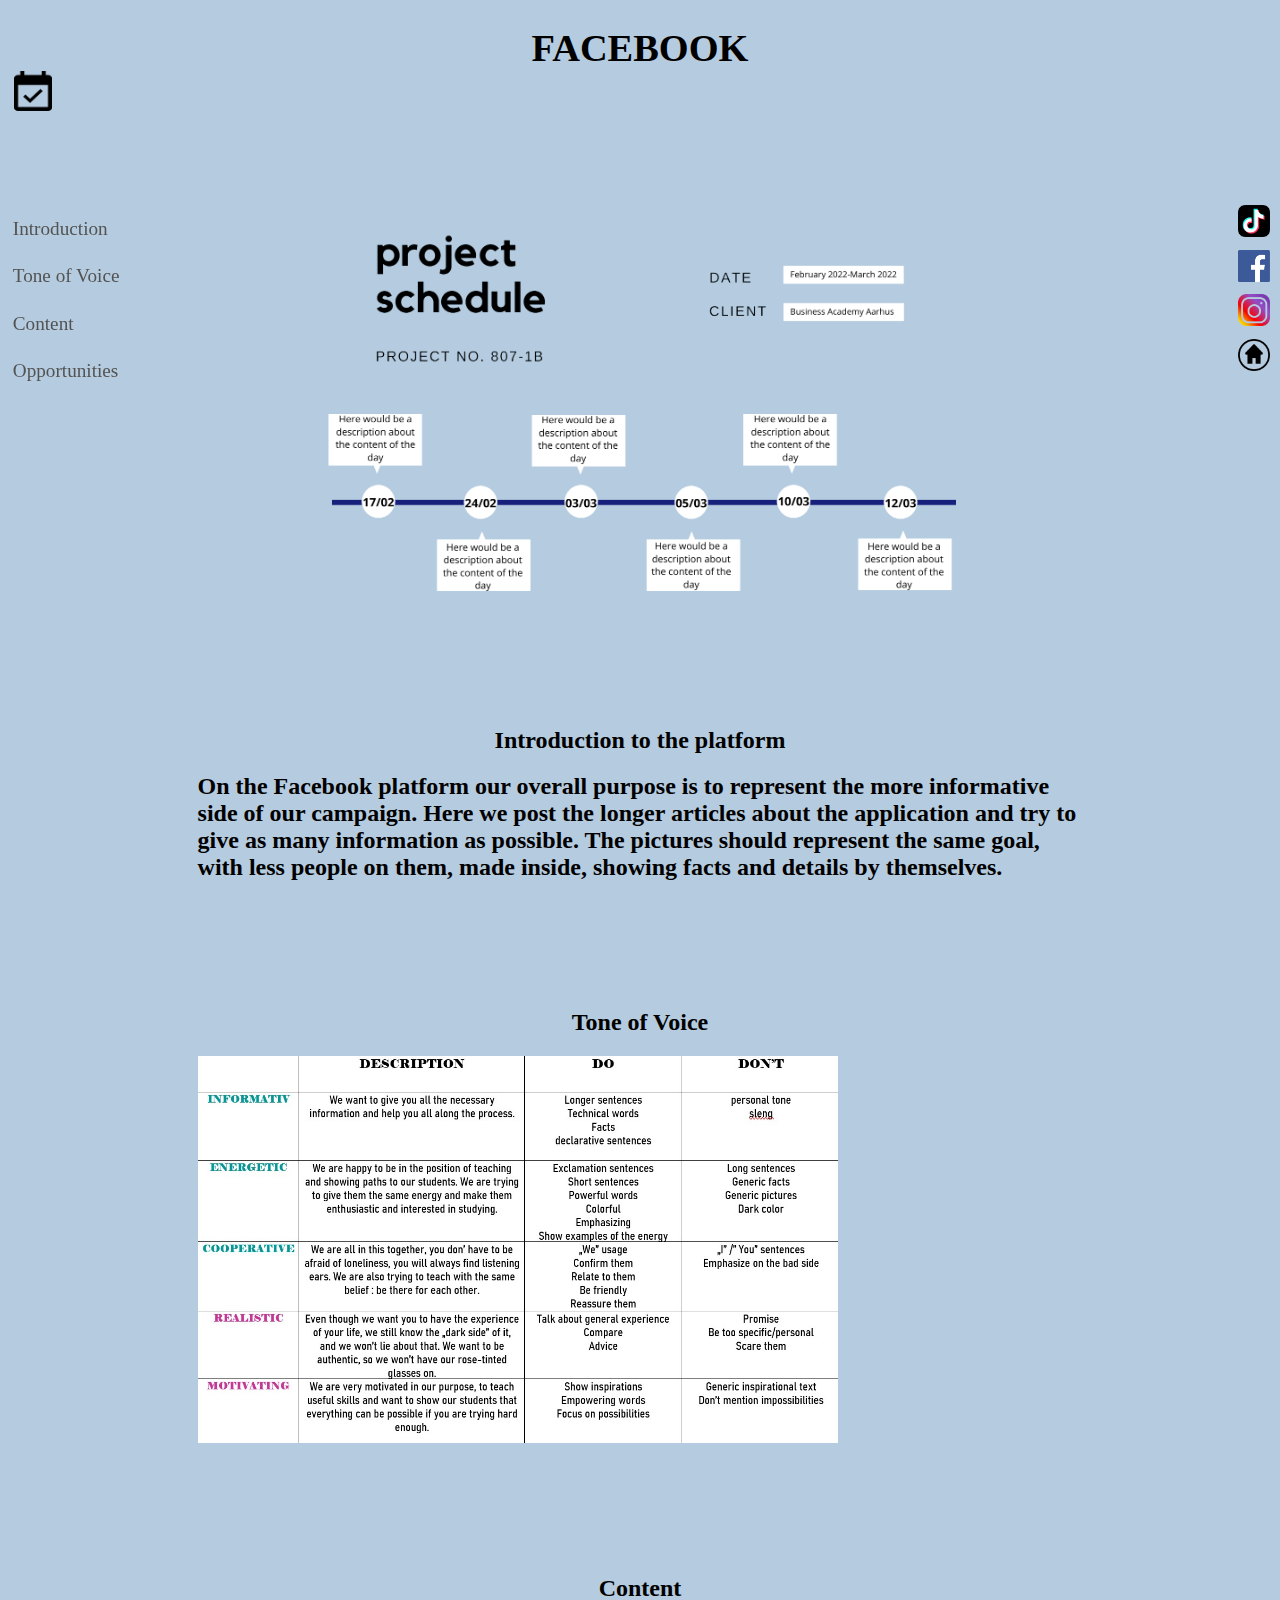
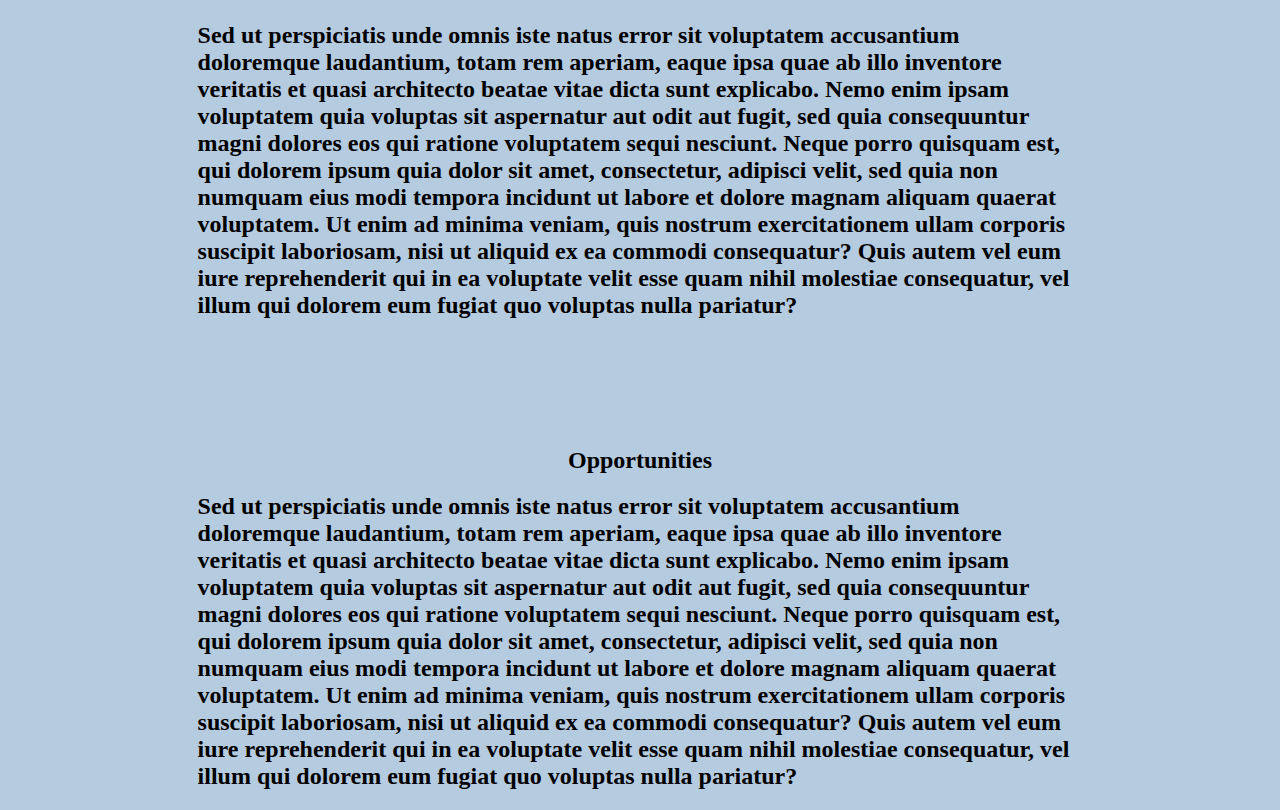
==== commit 058fd7e5: "s" ====
--- a/facebook.html
+++ b/facebook.html
@@ -6,7 +6,7 @@
     <meta name="viewport" content="width=device-width, initial-scale=1.0">
     <link rel="stylesheet" href="styles.css">    
     <link rel="stylesheet" href="./Calendar/src/calendarjs.css">
-    <title>  FACEBOOK </title>
+    <title>  INSTAGRAM </title>
 </head>
 <body>
     <nav class="subnav">
@@ -17,9 +17,10 @@
     <main>
 
         <div class="sidenav">
-            <a href="#designguide">Design Guide</a>
+            <a href="#intro">Introduction</a>
             <a href="#toneofvoice">Tone of Voice</a>
             <a href="#content">Content</a>
+            <a href="#opp">Opportunities</a>
         </div>
 
         <section id="navbar" class="subnavMainRight">
@@ -31,24 +32,31 @@
             </div>
         </section>
 
-        <img class="schedule" src="images/schedule.png" alt="schedule">
+        <img class="schedule" src="images/facebook schedule.png" alt="schedule">
 
-        <div id="designguide"> 
-            <h2 class="paragraph">Design Guide</h2> 
-            <h2>Sed ut perspiciatis unde omnis iste natus error sit voluptatem accusantium doloremque laudantium, totam rem aperiam, eaque ipsa quae ab illo inventore veritatis et quasi architecto beatae vitae dicta sunt explicabo. Nemo enim ipsam voluptatem quia voluptas sit aspernatur aut odit aut fugit, sed quia consequuntur magni dolores eos qui ratione voluptatem sequi nesciunt. Neque porro quisquam est, qui dolorem ipsum quia dolor sit amet, consectetur, adipisci velit, sed quia non numquam eius modi tempora incidunt ut labore et dolore magnam aliquam quaerat voluptatem. Ut enim ad minima veniam, quis nostrum exercitationem ullam corporis suscipit laboriosam, nisi ut aliquid ex ea commodi consequatur? Quis autem vel eum iure reprehenderit qui in ea voluptate velit esse quam nihil molestiae consequatur, vel illum qui dolorem eum fugiat quo voluptas nulla pariatur?</h2>
+
+        <div id="intro">  
+            <h2 class="paragraph">Introduction to the platform</h2>
+            <h2>On the Facebook platform our overall purpose is to represent the more informative side of our campaign. Here we post the longer articles about the application and try to give as many information as possible. The pictures should represent the same goal, with less people on them, made inside, showing facts and details by themselves.  </h2>
 
         </div>
 
 
         <div id="toneofvoice">  
             <h2 class="paragraph">Tone of Voice</h2>
-            <h2>Sed ut perspiciatis unde omnis iste natus error sit voluptatem accusantium doloremque laudantium, totam rem aperiam, eaque ipsa quae ab illo inventore veritatis et quasi architecto beatae vitae dicta sunt explicabo. Nemo enim ipsam voluptatem quia voluptas sit aspernatur aut odit aut fugit, sed quia consequuntur magni dolores eos qui ratione voluptatem sequi nesciunt. Neque porro quisquam est, qui dolorem ipsum quia dolor sit amet, consectetur, adipisci velit, sed quia non numquam eius modi tempora incidunt ut labore et dolore magnam aliquam quaerat voluptatem. Ut enim ad minima veniam, quis nostrum exercitationem ullam corporis suscipit laboriosam, nisi ut aliquid ex ea commodi consequatur? Quis autem vel eum iure reprehenderit qui in ea voluptate velit esse quam nihil molestiae consequatur, vel illum qui dolorem eum fugiat quo voluptas nulla pariatur?</h2>
+            <img style="width: 50vw;" src="images/favot.jpg" alt="Tone of Voice">
 
         </div>
 
 
         <div id="content"> 
             <h2 class="paragraph">Content</h2>
+            <h2>Sed ut perspiciatis unde omnis iste natus error sit voluptatem accusantium doloremque laudantium, totam rem aperiam, eaque ipsa quae ab illo inventore veritatis et quasi architecto beatae vitae dicta sunt explicabo. Nemo enim ipsam voluptatem quia voluptas sit aspernatur aut odit aut fugit, sed quia consequuntur magni dolores eos qui ratione voluptatem sequi nesciunt. Neque porro quisquam est, qui dolorem ipsum quia dolor sit amet, consectetur, adipisci velit, sed quia non numquam eius modi tempora incidunt ut labore et dolore magnam aliquam quaerat voluptatem. Ut enim ad minima veniam, quis nostrum exercitationem ullam corporis suscipit laboriosam, nisi ut aliquid ex ea commodi consequatur? Quis autem vel eum iure reprehenderit qui in ea voluptate velit esse quam nihil molestiae consequatur, vel illum qui dolorem eum fugiat quo voluptas nulla pariatur?</h2> 
+
+        </div>
+
+        <div id="opp"> 
+            <h2 class="paragraph">Opportunities</h2>
             <h2>Sed ut perspiciatis unde omnis iste natus error sit voluptatem accusantium doloremque laudantium, totam rem aperiam, eaque ipsa quae ab illo inventore veritatis et quasi architecto beatae vitae dicta sunt explicabo. Nemo enim ipsam voluptatem quia voluptas sit aspernatur aut odit aut fugit, sed quia consequuntur magni dolores eos qui ratione voluptatem sequi nesciunt. Neque porro quisquam est, qui dolorem ipsum quia dolor sit amet, consectetur, adipisci velit, sed quia non numquam eius modi tempora incidunt ut labore et dolore magnam aliquam quaerat voluptatem. Ut enim ad minima veniam, quis nostrum exercitationem ullam corporis suscipit laboriosam, nisi ut aliquid ex ea commodi consequatur? Quis autem vel eum iure reprehenderit qui in ea voluptate velit esse quam nihil molestiae consequatur, vel illum qui dolorem eum fugiat quo voluptas nulla pariatur?</h2> 
 
         </div>
--- a/styles.css
+++ b/styles.css
@@ -9,8 +9,7 @@
 }
 
 .textBox{
-    background-color: blue;
-    width: 70%;
+    width: 65%;
     margin-left: auto;
     margin-right: auto;
     margin-top: 10vw;
@@ -128,8 +127,7 @@
 }
 .subnav {
     display: flex;
-    width: 87%;
-    margin-left: 2vw;
+    width: 100%;
     margin-top: 2vw;
 }
 
@@ -154,7 +152,7 @@
     text-align: center;
 }
 
-#designguide {
+#intro {
     width: 70%;
     margin-left: auto;
     margin-right: auto;
@@ -173,6 +171,13 @@
     margin-left: auto;
     margin-right: auto;
     margin-top: 10vw;
+}
+
+#opp {
+  width: 70%;
+  margin-left: auto;
+  margin-right: auto;
+  margin-top: 10vw;
 }
 
 /* TEMPLATE SOME */
@@ -194,7 +199,7 @@
   
   .sidenav a {
     padding-top: 2vw;
-    padding-left: 2vw;
+    padding-left: 1vw;
     text-decoration: none;
     font-size: 1.5vw;
     color: #535353;
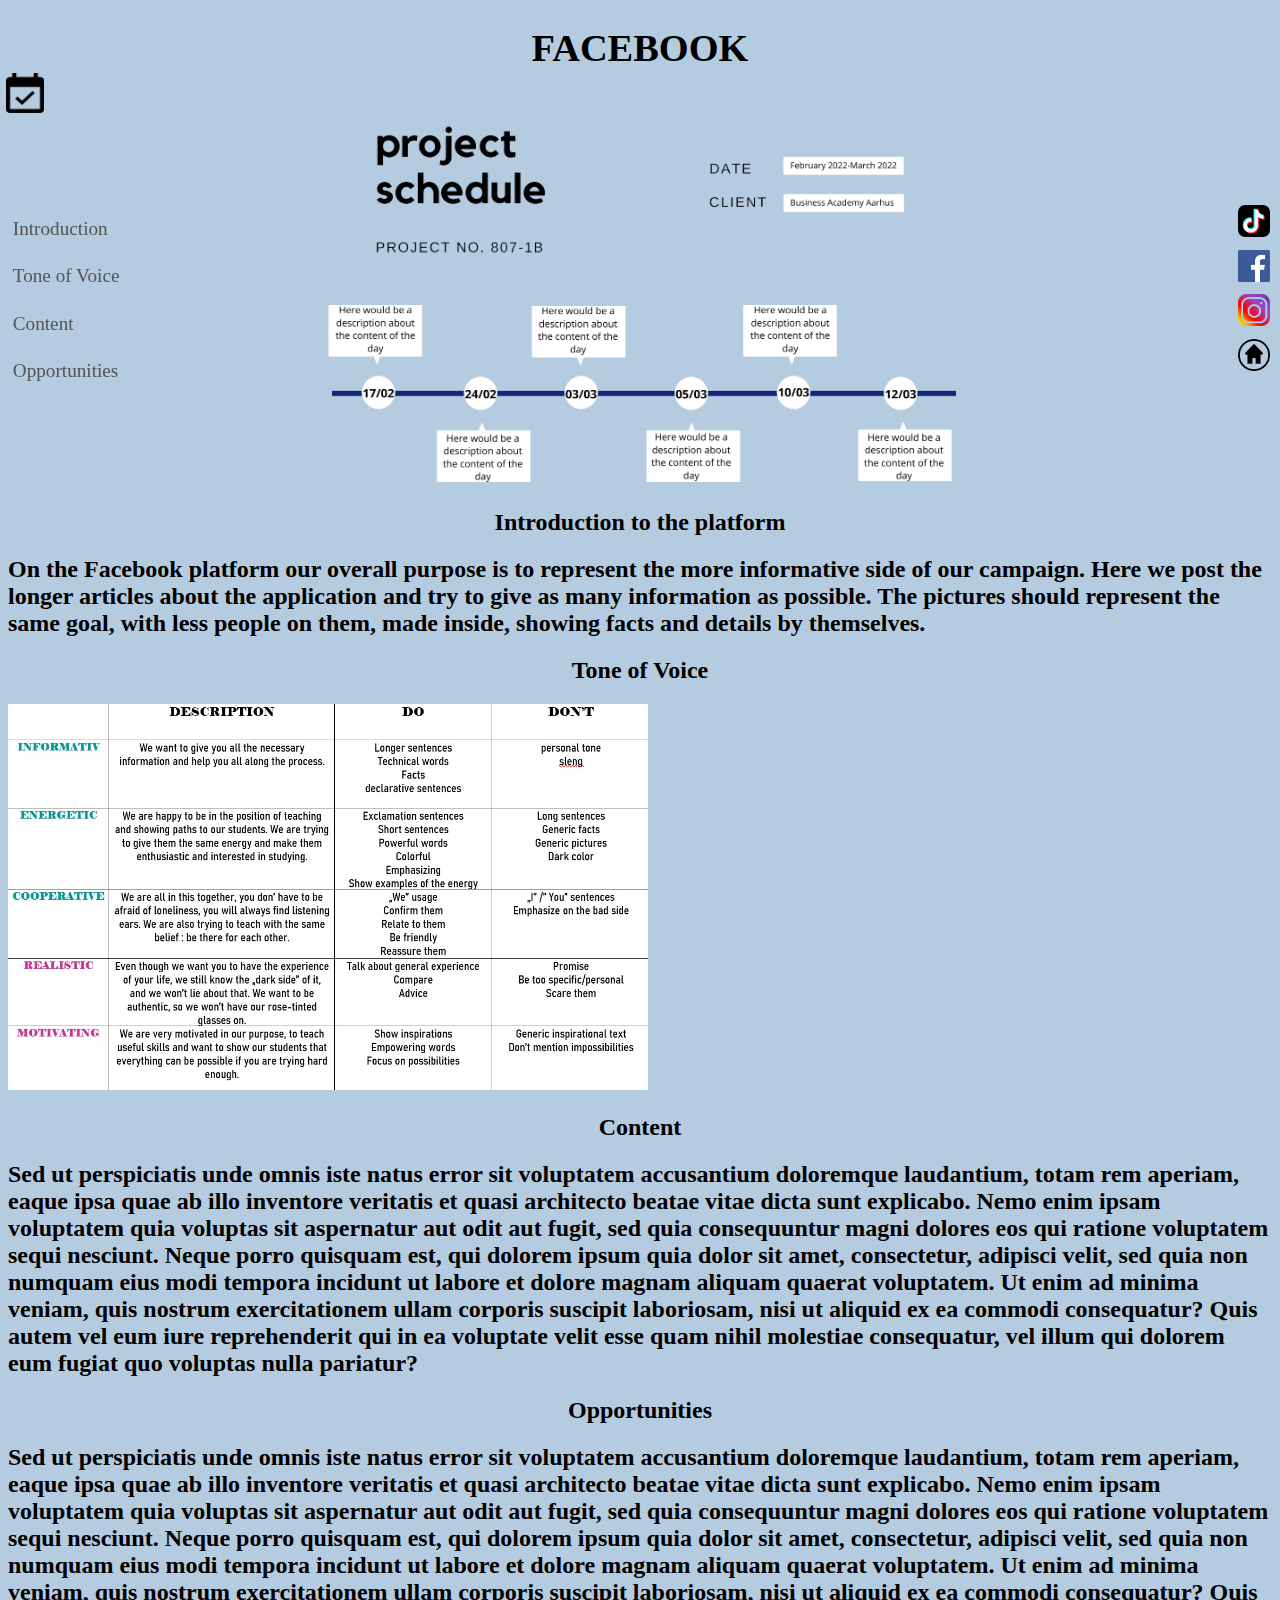
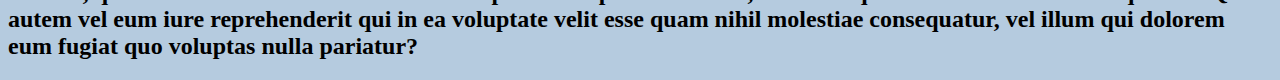
==== commit 31768eea: "ry" ====
--- a/facebook.html
+++ b/facebook.html
@@ -6,7 +6,7 @@
     <meta name="viewport" content="width=device-width, initial-scale=1.0">
     <link rel="stylesheet" href="styles.css">    
     <link rel="stylesheet" href="./Calendar/src/calendarjs.css">
-    <title>  INSTAGRAM </title>
+    <title>  Facebook </title>
 </head>
 <body>
     <nav class="subnav">
--- a/styles.css
+++ b/styles.css
@@ -38,13 +38,20 @@
   max-width: 32px;
   max-height: 32px;
 }
-.calBtn {
+.calBtn{
   border: none;
   text-decoration: none;
   display: inline-block;
   cursor: pointer;
-  background-color: rgb(181, 203, 223);
-}
+  background-color: rgb(181, 203, 223);  
+  position: fixed;
+  z-index: 1;
+  top: 0;
+  left: 0;
+  overflow-x: hidden;
+  margin-top: 8vh;
+}
+
 .subnavMainRight a:hover {
   background-color: #691919;
 }
@@ -145,14 +152,15 @@
     margin-left: auto;
     margin-right: auto;
     display: block;
-    margin-top: 9vw;
+    margin-top: 4vw;
+    
 }
 
 .paragraph {
     text-align: center;
 }
 
-#intro {
+/* #intro {
     width: 70%;
     margin-left: auto;
     margin-right: auto;
@@ -178,7 +186,7 @@
   margin-left: auto;
   margin-right: auto;
   margin-top: 10vw;
-}
+} */
 
 /* TEMPLATE SOME */
 
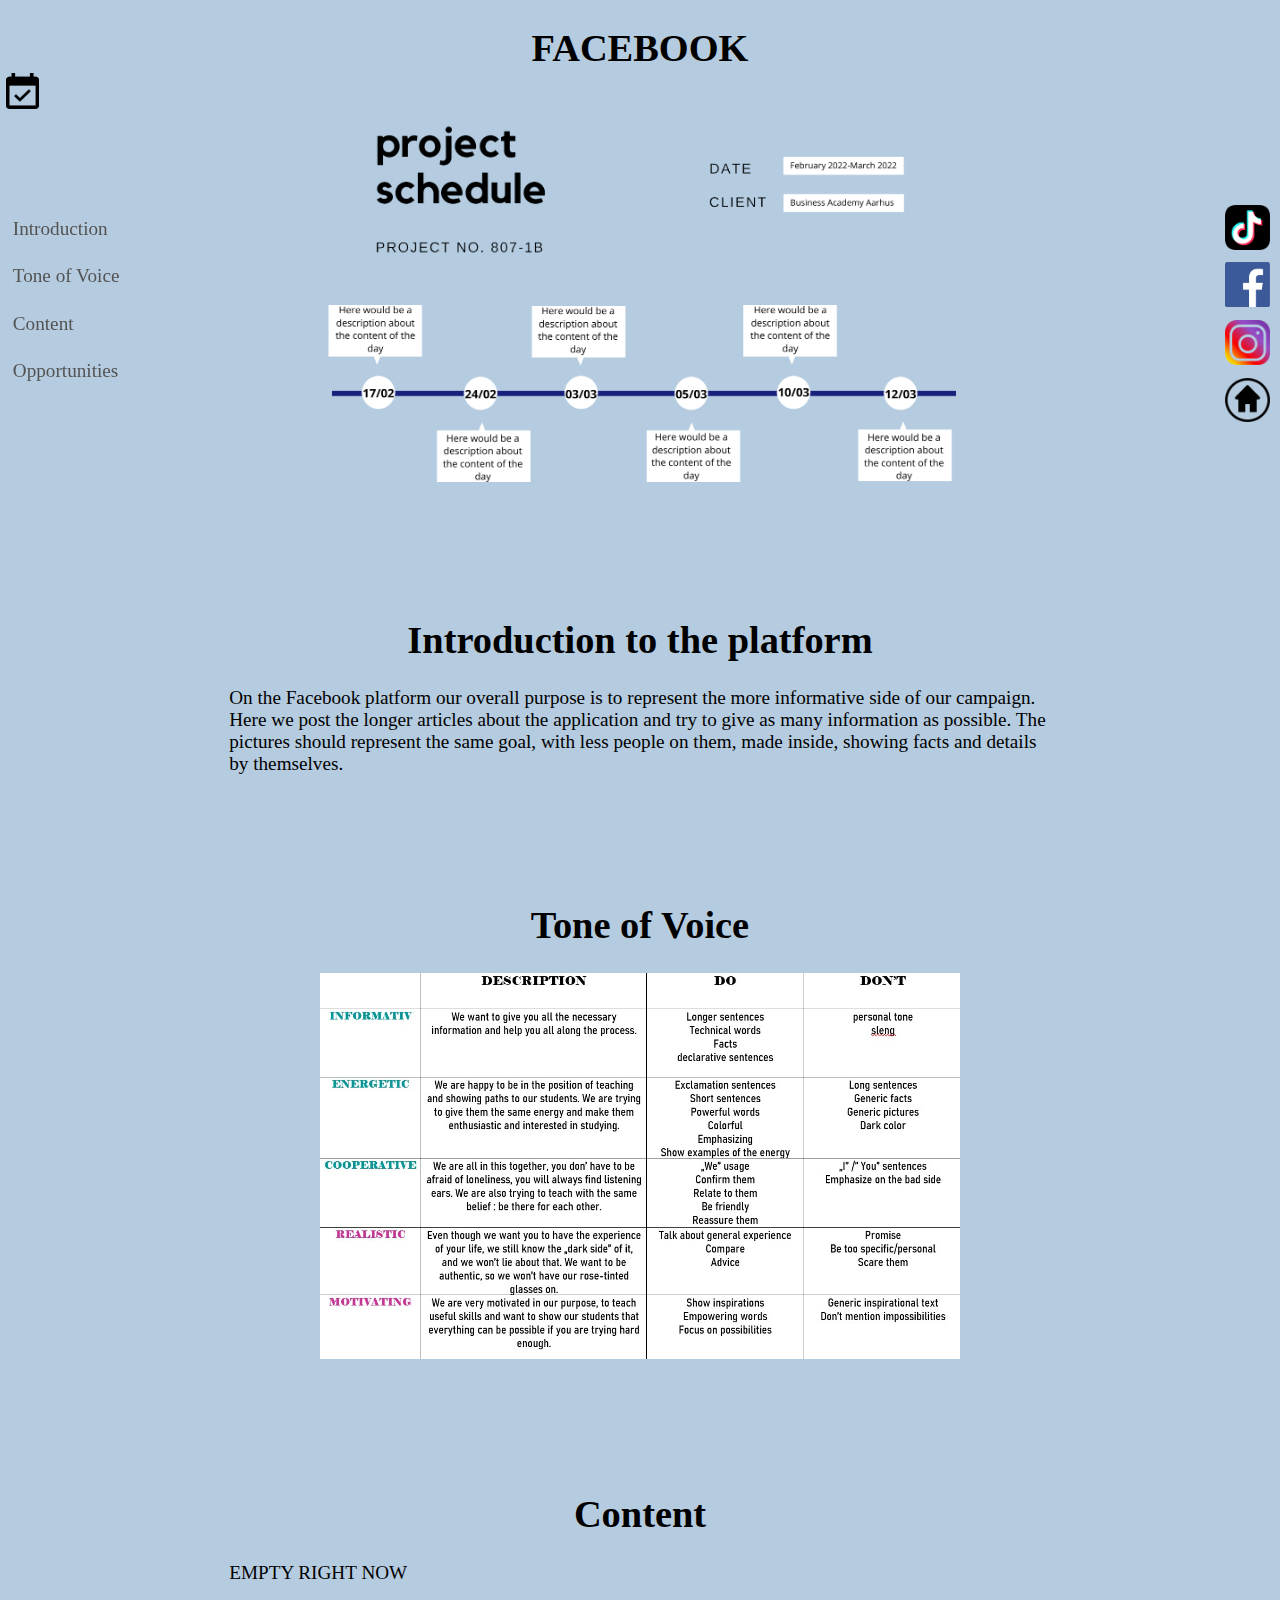
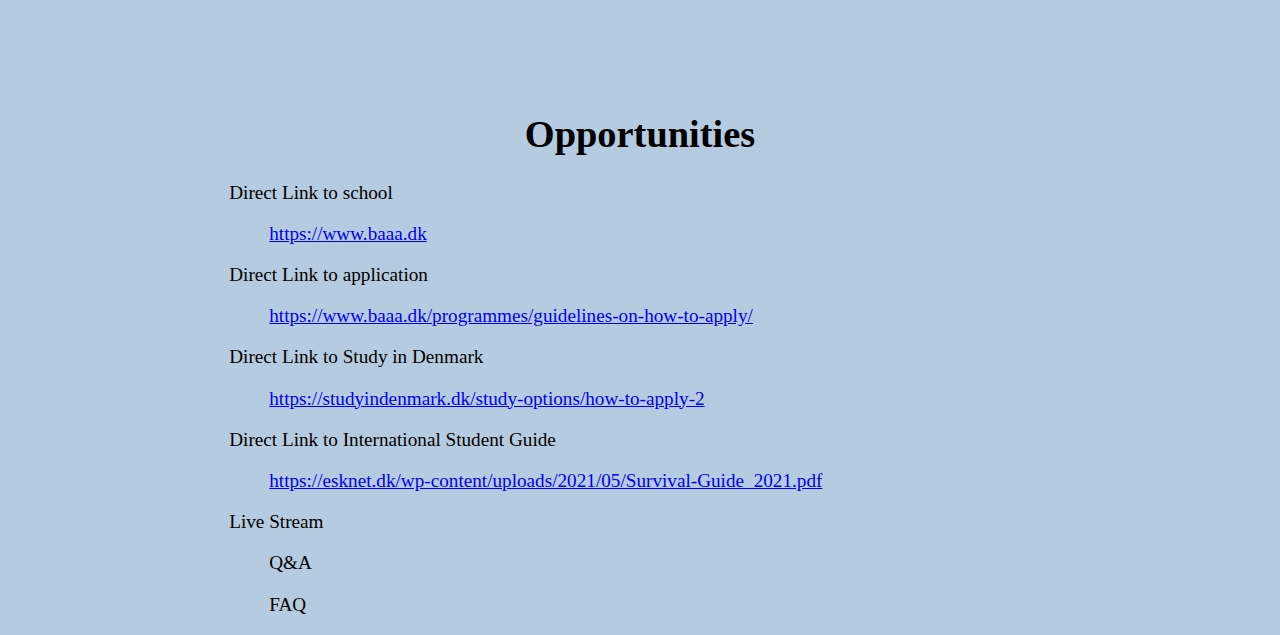
==== commit dfbf7e4f: "d" ====
--- a/facebook.html
+++ b/facebook.html
@@ -6,14 +6,15 @@
     <meta name="viewport" content="width=device-width, initial-scale=1.0">
     <link rel="stylesheet" href="styles.css">    
     <link rel="stylesheet" href="./Calendar/src/calendarjs.css">
-    <title>  Facebook </title>
+    <title>  INSTAGRAM </title>
 </head>
 <body>
     <nav class="subnav">
         
         <h2 class="title" >FACEBOOK</h2>
     </nav>
-    <button id="myBtn" class="calBtn"><img src="./images/calendar1.0.png" alt="Calendar Button" width="38" height="40"></img></button>
+    <button id="myBtn" class="calBtn"><img src="./images/calendar1.0.png" alt="Calendar Button" width="100%"></img></button>
+    
     <main>
 
         <div class="sidenav">
@@ -25,44 +26,67 @@
 
         <section id="navbar" class="subnavMainRight">
             <div class="selectorMenuMain">
-                <a href="./main.html"><img src="./images/home-button.png" alt="TikTok" width="32" height="32"></a>
-                <a href="./instagram.html"><img src="./images/Instagram.png" alt="Instagram" width="32" height="32"></img></a>
-                <a href="./facebook.html"><img src="./images/facebook.png" alt="Facebook" width="32" height="32"></img></a>
-                <a href="./tiktok.html"><img src="./images/Tiktok.png" alt="TikTok" width="32" height="32"></img></a>                
+                <a href="./main.html"><img src="./images/home-button.png" alt="Home" width="100%" height="100%"></a>
+                <a href="./instagram.html"><img src="./images/Instagram.png" alt="Instagram" width="100%" height="100%"></img></a>
+                <a href="./facebook.html"><img src="./images/facebook.png" alt="Facebook" width="100%" height="100%"></img></a>
+                <a href="./tiktok.html"><img src="./images/Tiktok.png" alt="TikTok" width="100%" height="100%"></img></a>                
             </div>
         </section>
 
+        
         <img class="schedule" src="images/facebook schedule.png" alt="schedule">
-
-
-        <div id="intro">  
-            <h2 class="paragraph">Introduction to the platform</h2>
-            <h2>On the Facebook platform our overall purpose is to represent the more informative side of our campaign. Here we post the longer articles about the application and try to give as many information as possible. The pictures should represent the same goal, with less people on them, made inside, showing facts and details by themselves.  </h2>
-
-        </div>
-
-
-        <div id="toneofvoice">  
-            <h2 class="paragraph">Tone of Voice</h2>
-            <img style="width: 50vw;" src="images/favot.jpg" alt="Tone of Voice">
-
-        </div>
-
-
-        <div id="content"> 
-            <h2 class="paragraph">Content</h2>
-            <h2>Sed ut perspiciatis unde omnis iste natus error sit voluptatem accusantium doloremque laudantium, totam rem aperiam, eaque ipsa quae ab illo inventore veritatis et quasi architecto beatae vitae dicta sunt explicabo. Nemo enim ipsam voluptatem quia voluptas sit aspernatur aut odit aut fugit, sed quia consequuntur magni dolores eos qui ratione voluptatem sequi nesciunt. Neque porro quisquam est, qui dolorem ipsum quia dolor sit amet, consectetur, adipisci velit, sed quia non numquam eius modi tempora incidunt ut labore et dolore magnam aliquam quaerat voluptatem. Ut enim ad minima veniam, quis nostrum exercitationem ullam corporis suscipit laboriosam, nisi ut aliquid ex ea commodi consequatur? Quis autem vel eum iure reprehenderit qui in ea voluptate velit esse quam nihil molestiae consequatur, vel illum qui dolorem eum fugiat quo voluptas nulla pariatur?</h2> 
-
-        </div>
-
-        <div id="opp"> 
-            <h2 class="paragraph">Opportunities</h2>
-            <h2>Sed ut perspiciatis unde omnis iste natus error sit voluptatem accusantium doloremque laudantium, totam rem aperiam, eaque ipsa quae ab illo inventore veritatis et quasi architecto beatae vitae dicta sunt explicabo. Nemo enim ipsam voluptatem quia voluptas sit aspernatur aut odit aut fugit, sed quia consequuntur magni dolores eos qui ratione voluptatem sequi nesciunt. Neque porro quisquam est, qui dolorem ipsum quia dolor sit amet, consectetur, adipisci velit, sed quia non numquam eius modi tempora incidunt ut labore et dolore magnam aliquam quaerat voluptatem. Ut enim ad minima veniam, quis nostrum exercitationem ullam corporis suscipit laboriosam, nisi ut aliquid ex ea commodi consequatur? Quis autem vel eum iure reprehenderit qui in ea voluptate velit esse quam nihil molestiae consequatur, vel illum qui dolorem eum fugiat quo voluptas nulla pariatur?</h2> 
-
-        </div>
-
         
 
+        <section class="contentSub" >
+            <div class="textBox" id="campaignOverview" >    
+                <div class="boxTitle" style=" text-align: center;">
+                    <h1 id="intro">Introduction to the platform</h1>
+                </div>
+                <div class="boxMainBodyText" >
+                    On the Facebook platform our overall purpose is to represent the more informative side of our campaign. Here we post the longer articles about the application and try to give as many information as possible. The pictures should represent the same goal, with less people on them, made inside, showing facts and details by themselves. 
+                </div>
+            </div>    
+            <div class="textBox" id="strategicConsideration" >    
+                <div class="boxTitle" style=" text-align: center;">
+                    <h1 id="toneofvoice">Tone of Voice</h1>
+                </div>
+                <div class="boxMainBodyText" style=" text-align: center;">
+                    <img style="max-width: 50vw; justify-content: center; align-items: center; text-align: center; " src="images/favot.jpg" alt="Tone of Voice">
+                </div>
+            </div>
+            <div class="textBox" id="campaignOverview" >    
+                <div class="boxTitle" style=" text-align: center;">
+                    <h1 id="content">Content</h1>
+                </div>
+                <div class="boxMainBodyText" >
+                    EMPTY RIGHT NOW
+                </div>
+            </div>    
+            <div class="textBox" id="campaignOverview" >    
+                <div class="boxTitle" style=" text-align: center;">
+                    <h1 id="opp">Opportunities</h1>
+                </div>
+                <div class="boxMainBodyText" >
+                    Direct Link to school<br>
+                    <ul><a href="https://www.baaa.dk">https://www.baaa.dk</a><br></ul>
+
+                    Direct Link to application<br>
+                    
+                    <ul><a href="https://www.baaa.dk/programmes/guidelines-on-how-to-apply/">https://www.baaa.dk/programmes/guidelines-on-how-to-apply/</a><br></ul>
+
+                    Direct Link to Study in Denmark <br>
+                    <ul><a href="https://studyindenmark.dk/study-options/how-to-apply-2">https://studyindenmark.dk/study-options/how-to-apply-2</a><br></ul>
+                    
+                    Direct Link to International Student Guide <br>
+                    <ul><a href="https://esknet.dk/wp-content/uploads/2021/05/Survival-Guide_2021.pdf">https://esknet.dk/wp-content/uploads/2021/05/Survival-Guide_2021.pdf</a><br></ul>
+
+                    Live Stream <br>
+	                    <ul>Q&A</ul>
+                        <ul>FAQ</ul>
+
+                </div>
+            </div>      
+        </section>
     </main>
 
 
--- a/styles.css
+++ b/styles.css
@@ -6,6 +6,8 @@
 
 .mainTitle{
     text-align: center;
+    font-size: 1.5vw;
+
 }
 
 .textBox{
@@ -13,6 +15,7 @@
     margin-left: auto;
     margin-right: auto;
     margin-top: 10vw;
+    font-size: 1.5vw;
 }
 .content{
     text-align: center;
@@ -35,8 +38,8 @@
   margin-top: 1vw;
   color: #535353;
   display: block;
-  max-width: 32px;
-  max-height: 32px;
+  max-width: 3.5vw;
+  max-height: 3.5vw;
 }
 .calBtn{
   border: none;
@@ -50,10 +53,13 @@
   left: 0;
   overflow-x: hidden;
   margin-top: 8vh;
-}
+  max-width: 3.5vw;
+}
+
+
 
 .subnavMainRight a:hover {
-  background-color: #691919;
+  background-color: #f1f1f1;
 }
 /* --------- */
 
@@ -71,7 +77,19 @@
     background-color: rgb(0,0,0); /* Fallback color */
     background-color: rgba(0,0,0,0.4); /* Black w/ opacity */
   }
-  
+  .modalInsta {
+    display: none; /* Hidden by default */
+    position: fixed; /* Stay in place */
+    z-index: 1; /* Sit on top */
+    padding-top: 100px; /* Location of the box */
+    left: 0;
+    top: 0;
+    width: 100%; /* Full width */
+    height: 100%; /* Full height */
+    overflow: auto; /* Enable scroll if needed */
+    background-color: rgb(0,0,0); /* Fallback color */
+    background-color: rgba(0,0,0,0.4); /* Black w/ opacity */
+  }
   /* Modal Content */
   .modal-content {
     position: relative;
@@ -86,6 +104,19 @@
     animation-name: animatetop;
     animation-duration: 0.4s
   }
+  .modal-contentInsta{
+    position: relative;
+    background-color: #fefefe;
+    margin: auto;
+    padding: 0;
+    border: 1px solid #888;
+    width: 80%;
+    box-shadow: 0 4px 8px 0 rgba(0,0,0,0.2),0 6px 20px 0 rgba(0,0,0,0.19);
+    -webkit-animation-name: animatetop;
+    -webkit-animation-duration: 0.4s;
+    animation-name: animatetop;
+    animation-duration: 0.4s
+  }
   
   /* Add Animation */
   @-webkit-keyframes animatetop {
@@ -126,6 +157,35 @@
     background-color: #5cb85c;
     color: white;
   }
+  
+  .closeInsta {
+    color: white;
+    float: right;
+    font-size: 28px;
+    font-weight: bold;
+  }
+  
+  .closeInsta:hover,
+  .closeInsta:focus {
+    color: #000;
+    text-decoration: none;
+    cursor: pointer;
+  }
+  
+  .modal-headerInsta {
+    padding: 2px 16px;
+    background-color: #5cb85c;
+    color: white;
+  }
+  
+  .modal-bodyInsta {padding: 2px 16px;}
+  
+  .modal-footerInsta {
+    padding: 2px 16px;
+    background-color: #5cb85c;
+    color: white;
+  }
+  
 /* --------- */
 /* TEMPLATE SOME */
 
@@ -160,33 +220,6 @@
     text-align: center;
 }
 
-/* #intro {
-    width: 70%;
-    margin-left: auto;
-    margin-right: auto;
-    margin-top: 10vw;
-}
-
-#toneofvoice {
-    width: 70%;
-    margin-left: auto;
-    margin-right: auto;
-    margin-top: 10vw;
-}
-
-#content {
-    width: 70%;
-    margin-left: auto;
-    margin-right: auto;
-    margin-top: 10vw;
-}
-
-#opp {
-  width: 70%;
-  margin-left: auto;
-  margin-right: auto;
-  margin-top: 10vw;
-} */
 
 /* TEMPLATE SOME */
 
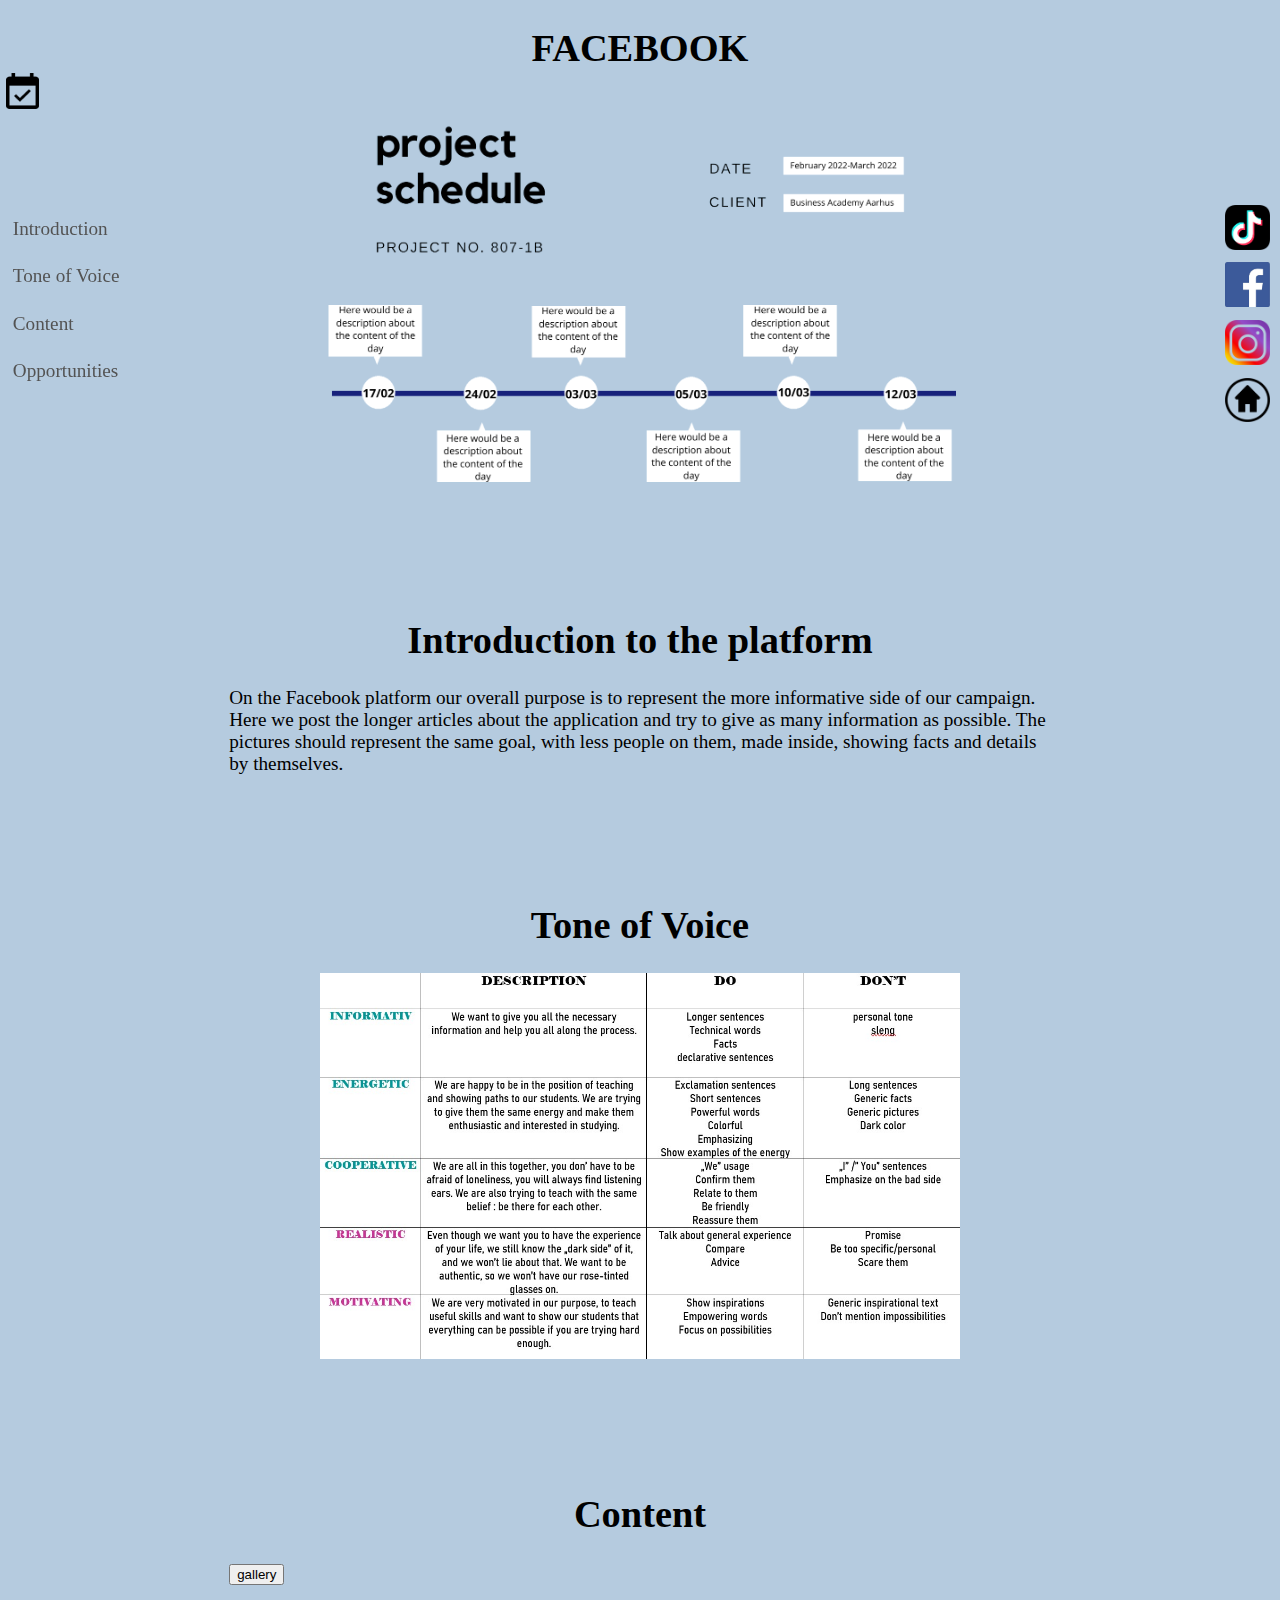
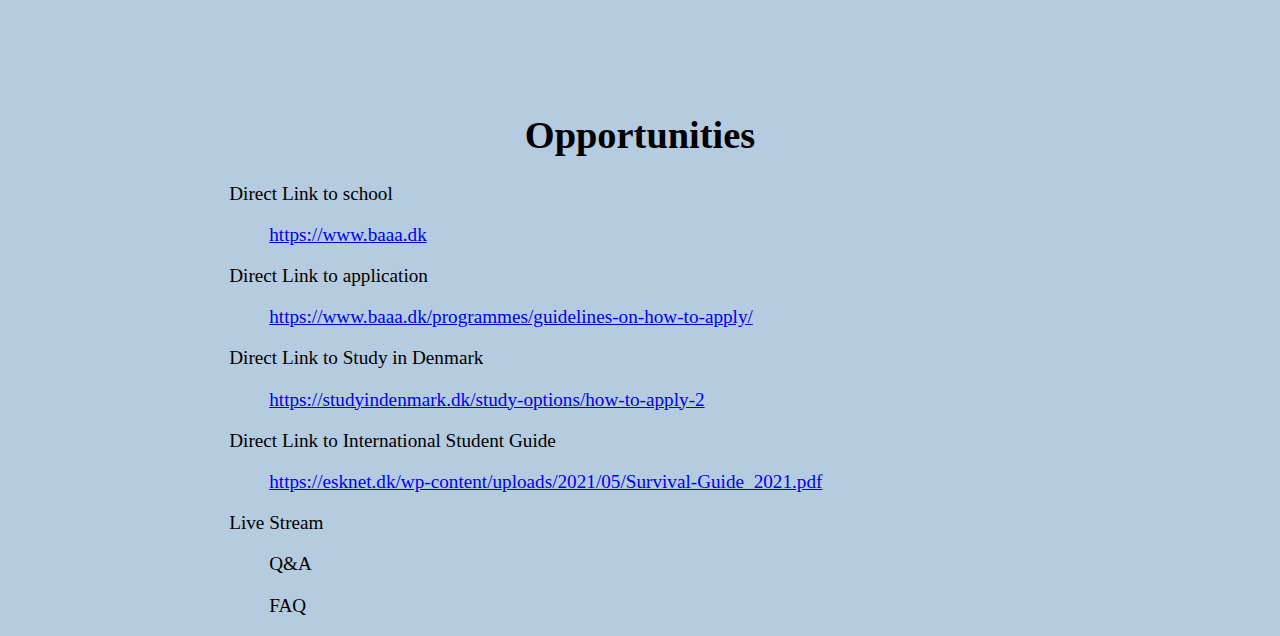
==== commit 533ed137: "s" ====
--- a/facebook.html
+++ b/facebook.html
@@ -6,7 +6,7 @@
     <meta name="viewport" content="width=device-width, initial-scale=1.0">
     <link rel="stylesheet" href="styles.css">    
     <link rel="stylesheet" href="./Calendar/src/calendarjs.css">
-    <title>  INSTAGRAM </title>
+    <title>  Facebook </title>
 </head>
 <body>
     <nav class="subnav">
@@ -59,7 +59,7 @@
                     <h1 id="content">Content</h1>
                 </div>
                 <div class="boxMainBodyText" >
-                    EMPTY RIGHT NOW
+                    <button id="myBtnInsta" class="calBtnInsta">gallery</img></button>
                 </div>
             </div>    
             <div class="textBox" id="campaignOverview" >    
@@ -88,7 +88,54 @@
             </div>      
         </section>
     </main>
+    <div id="myModalInsta" class="modalInsta">
 
+        <!-- Modal content -->
+        <div class="modal-contentInsta">
+          <div class="modal-headerInsta">
+            <span class="closeInsta">&times;</span>
+            <h2>Example Content</h2>
+          </div>
+          <div class="modal-bodyInsta">
+            <h1>Post created by Gabi</h1>
+            <img src="./images/Motivation letter.jpg"></img>
+            <h1>Post created by Dora</h1>
+            <img src="./images/guyyyFB.png"></img>
+            <div class="fbText">
+                Documents you need<br>
+
+First, it’s important to know that the deadline for the application is 15 March. You must collect and send these before that. <br>
+
+Motivation letter <br>
+Almost the most valuable paper you need to have. Here you can tell anything, which could earn a place you in the Academy. We have a separate article on this topic, make sure to look at that as well. <br>
+
+English Certificate <br>
+There are different ways how you can have this paper. One of the easiest is to take an Oxford placement test, but if you have any preferences, you can check on every school’s website what they ask for. <br>
+
+Grades and Hours <br>
+You can find a form on the Business Academy’s website, which you must fill in and sign by the headmaster of you High School. You must fulfill the criteria, which is founded on the same website, from hours, you spent listening to certain lectures. Be aware, if you are still in High School at the time of the application, later you will have to submit your Graduation Diploma as well. If you already have it, you can do it at the same time. <br>
+ 
+Personal Documents <br>
+Usually this contains your passport and ID card. You must scan both sides of them. <br>
+
++1 <br>
+If you are applying for an AP programme, you will have to upload everything on Optagelse, at the same time choose your priority in schools too. <br>
+Another “trick”, which can make your application to stand out is to have additional documents. That means a few lines, as a proof that you achieved something or worked somewhere. You must sign them by an authority, e.g., your employer, or if you publicized a book, then with the company you did that with. All of this will give you a plus. <br>
+
+We wish you all the best in the application process, and remember: <br>
+Be fast, time is running! <br>
+
+Important links: <br>
+https://www.baaa.dk/programmes/guidelines-on-how-to-apply/ <br>
+https://www.optagelse.dk <br>
+
+
+            </div>
+
+          </div>
+        </div>
+      
+      </div>
 
     <div id="myModal" class="modal">
 
--- a/styles.css
+++ b/styles.css
@@ -178,14 +178,23 @@
     color: white;
   }
   
-  .modal-bodyInsta {padding: 2px 16px;}
-  
+  .modal-bodyInsta {
+    padding: 2px 16px;
+    
+  }
+  .modal-bodyInsta img{
+    max-height: 500px;
+    
+  }
   .modal-footerInsta {
     padding: 2px 16px;
     background-color: #5cb85c;
     color: white;
   }
   
+  .fbText{
+    padding-bottom: 500px;
+  }
 /* --------- */
 /* TEMPLATE SOME */
 
